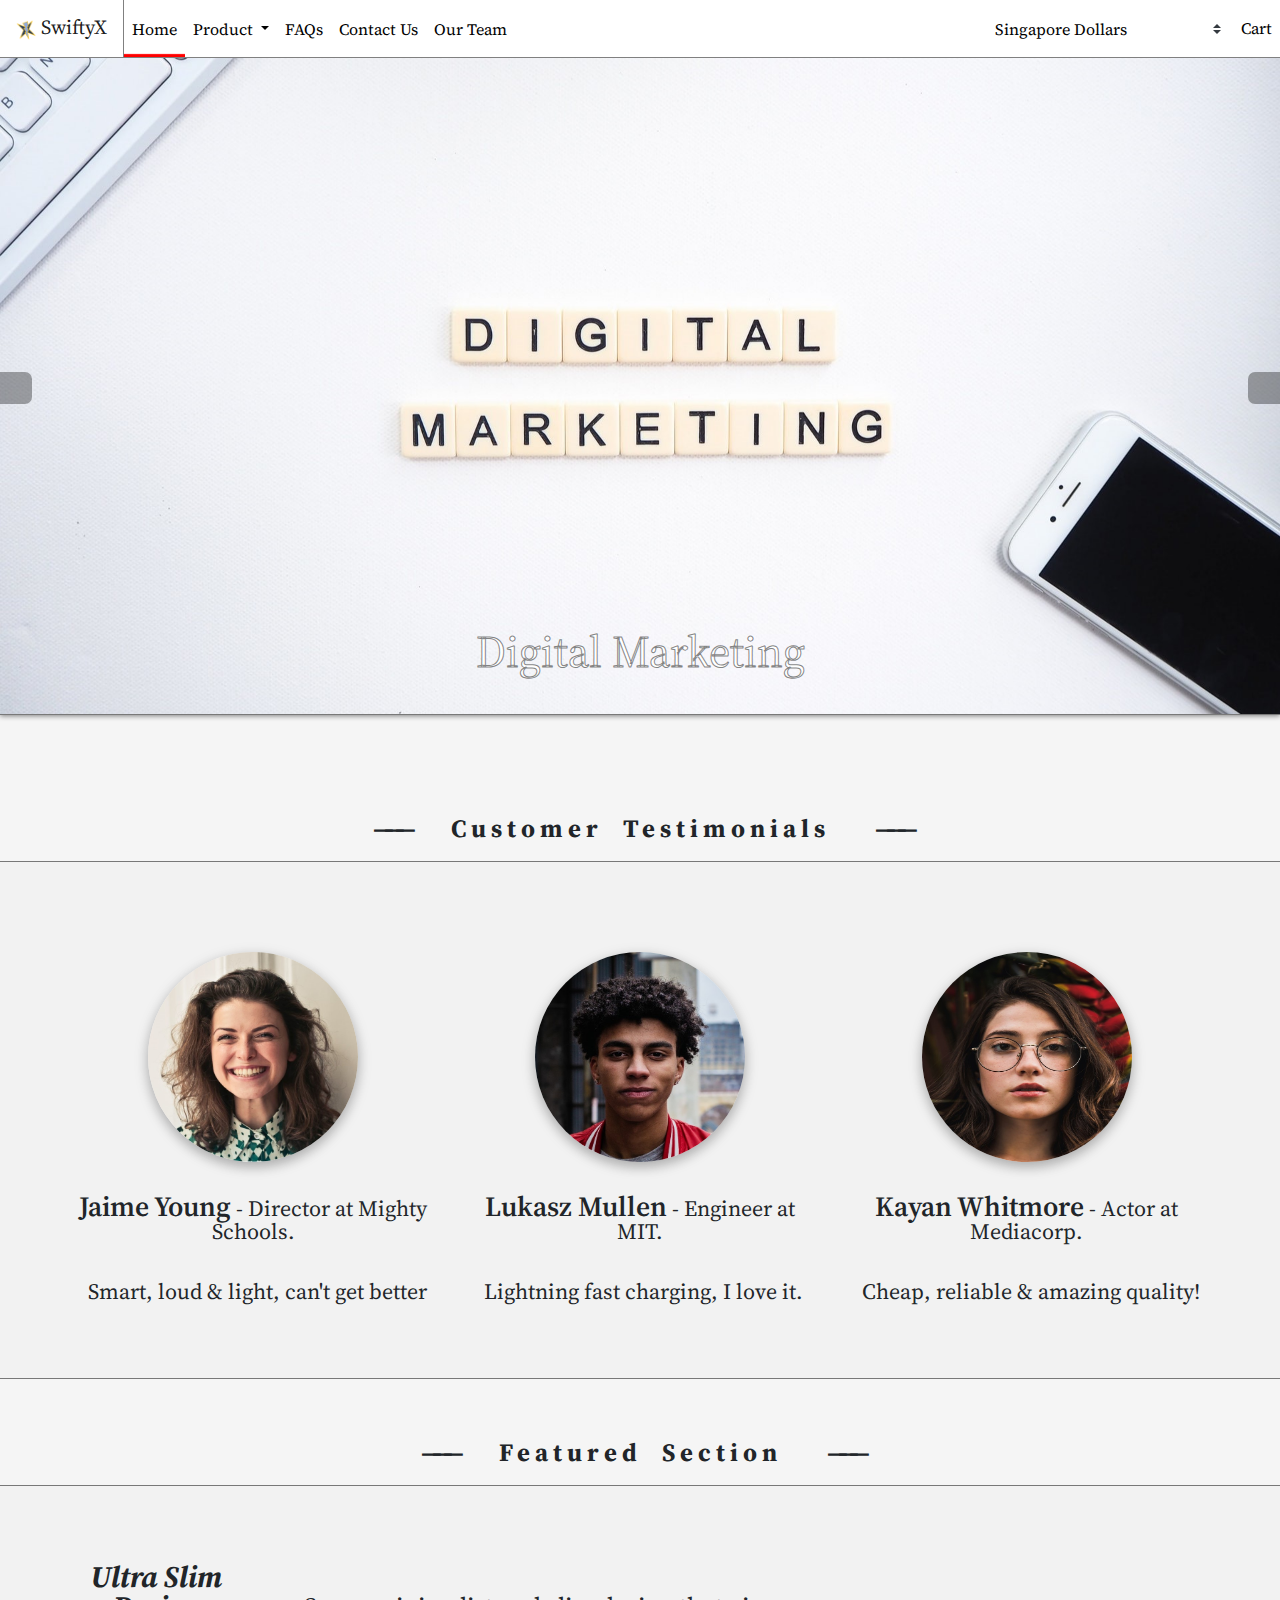
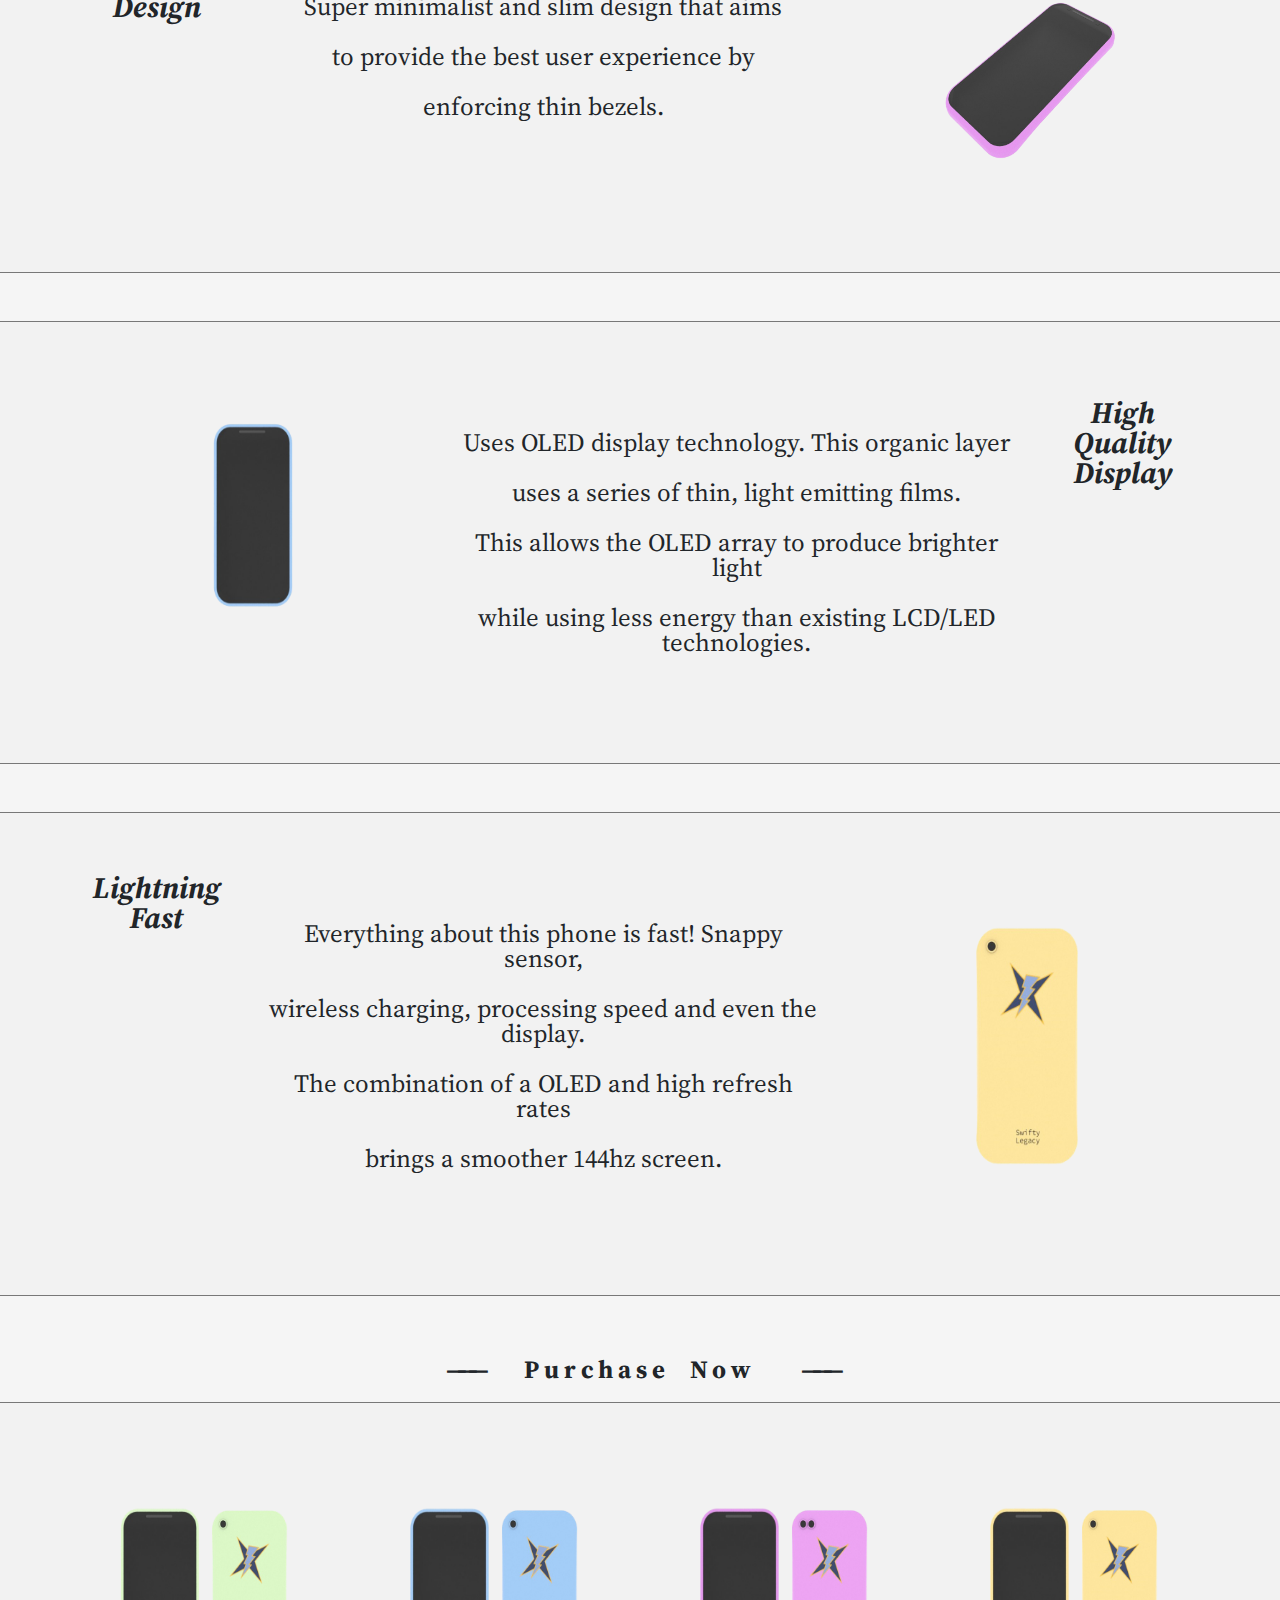
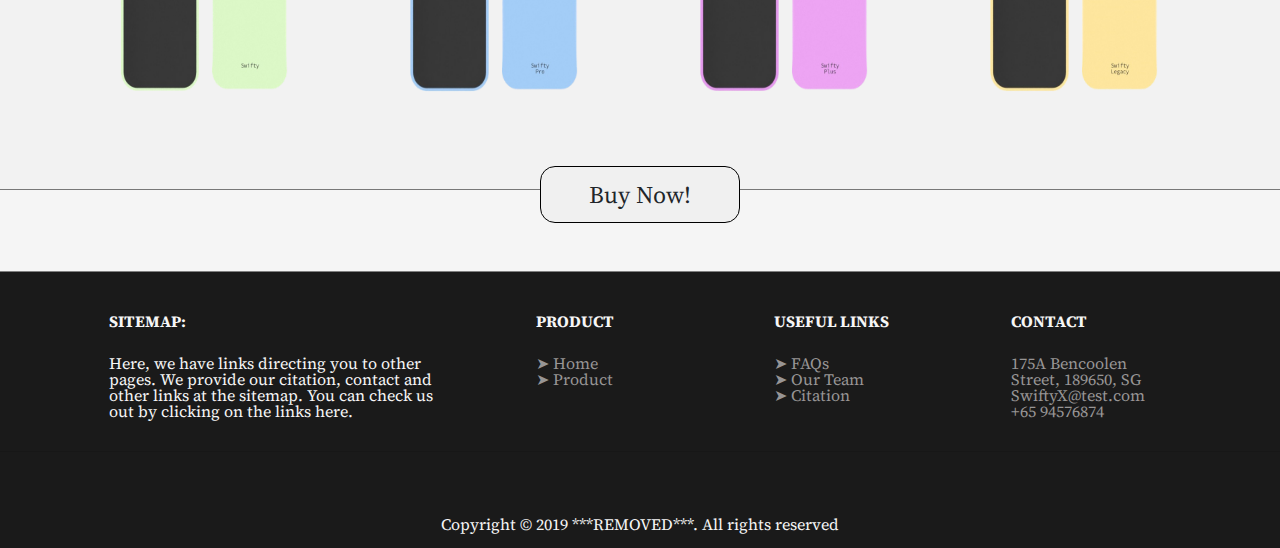
==== html/index.html @ 734542c8 "Uploaded Files" ====
<!doctype html>
<html lang="en">
  <head>
    <!--
      CA2 Project. Home page of my start
      -up business site.

      Author: ***REMOVED***
      Date: 3 May 2019

      Filename: index.html

      Citation is found at the sitemap (footer) @ citation.html
      -->
    <!-- Required meta tags -->
    <meta charset="utf-8">
    <meta name="viewport" content="width=device-width, initial-scale=1, shrink-to-fit=no">
    <meta name="keywords" content="swiftyX, phone, fast, singapore" />

    <!-- Bootstrap CSS -->
    <link rel="stylesheet" href="https://stackpath.bootstrapcdn.com/bootstrap/4.3.1/css/bootstrap.min.css" integrity="sha384-ggOyR0iXCbMQv3Xipma34MD+dH/1fQ784/j6cY/iJTQUOhcWr7x9JvoRxT2MZw1T" crossorigin="anonymous">
    
    <title> SwiftyX - Home</title>
    <link rel='icon' href='../images/favicon.ico' type='image/x-icon' />
    <!-- My CSS-->
    <link href="../css/swifty_reset.css" rel="stylesheet" />
    <link href="../css/swifty_layout.css" rel="stylesheet" />
    <link href="../css/index.css" rel="stylesheet" />
    <link href="../css/swifty_style.css" rel="stylesheet" />
    <link href="https://fonts.googleapis.com/css?family=Source+Serif+Pro" rel="stylesheet">
    <link rel="stylesheet" href="https://use.fontawesome.com/releases/v5.8.2/css/all.css" integrity="sha384-oS3vJWv+0UjzBfQzYUhtDYW+Pj2yciDJxpsK1OYPAYjqT085Qq/1cq5FLXAZQ7Ay" crossorigin="anonymous">
  </head>
  <body>
    <header>
    <!-- Open Navbar -->
    <nav class="navbar navbar-expand-lg navbar-light">
        <a class="navbar-brand" href="index.html"> 
            <img src="../images/swiftyxlogosmall.png" alt="" >
        SwiftyX</a>
        <button class="navbar-toggler" type="button" data-toggle="collapse" data-target="#navbarNavDropdown" aria-controls="navbarNavDropdown" aria-expanded="false" aria-label="Toggle navigation">
            <span class="navbar-toggler-icon"></span>
        </button>
        <div class="collapse navbar-collapse" id="navbarNavDropdown">
            <ul class="navbar-nav">
              <li class="nav-item active">
                <a class="nav-link" href="index.html"> <i class="fas fa-home"></i> Home <span class="sr-only">(current)</span></a>
              </li>
              <li class="nav-item dropdown">
                <a class="nav-link dropdown-toggle" href="product.html" id="navbarDropdownMenuLink" role="tab" data-toggle="dropdown" aria-haspopup="true" aria-expanded="false">
                  Product
                </a>
                <div class="dropdown-menu" aria-labelledby="navbarDropdownMenuLink">
                  <a class="dropdown-item" href="product_swifty.html">Swifty</a>
                  <a class="dropdown-item" href="product_swiftypro.html">Swifty Pro</a>
                  <a class="dropdown-item" href="product_swiftyplus.html">Swfity Plus</a>
                  <a class="dropdown-item" href="product_swiftylegacy.html">Swifty Legacy</a>
                </div>
              </li>
              <li class="nav-item">
                <a class="nav-link" href="faq.html"><i class="fas fa-question-circle"></i> FAQs</a>
              </li>
              <li class="nav-item">
                <a class="nav-link" href="contact.html"><i class="fas fa-envelope"></i> Contact Us</a>
              </li>
              <li class="nav-item">
                    <a class="nav-link" href="ourteam.html"><i class="fas fa-user-friends"></i> Our Team</a>
                  </li>
            </ul>
            <ul class="navbar-nav ml-auto">
              <span class="d-none d-lg-block">
                  <li class="nav-item"> 
                      <select name="Singapore Dollars" class="custom-select">
                      <option value="SGD" selected="selected">Singapore Dollars</option>
                      <option value="EUR">Euro</option>
                      <option value="GBP">United Kingdom Pounds</option>
                      <option value="DZD">Algeria Dinars</option>
                      <option value="ARP">Argentina Pesos</option>
                      <option value="AUD">Australia Dollars</option>
                      <option value="ATS">Austria Schillings</option>
                      <option value="BSD">Bahamas Dollars</option>
                      <option value="BBD">Barbados Dollars</option>
                      <option value="BEF">Belgium Francs</option>
                      <option value="BMD">Bermuda Dollars</option>
                      <option value="BRR">Brazil Real</option>
                      <option value="BGL">Bulgaria Lev</option>
                      <option value="CAD">Canada Dollars</option>
                      <option value="CLP">Chile Pesos</option>
                      <option value="CNY">China Yuan Renmimbi</option>
                      <option value="CYP">Cyprus Pounds</option>
                      <option value="CSK">Czech Republic Koruna</option>
                      <option value="DKK">Denmark Kroner</option>
                      <option value="NLG">Dutch Guilders</option>
                      <option value="XCD">Eastern Caribbean Dollars</option>
                      <option value="EGP">Egypt Pounds</option>
                      <option value="FJD">Fiji Dollars</option>
                      <option value="FIM">Finland Markka</option>
                      <option value="FRF">France Francs</option>
                      <option value="DEM">Germany Deutsche Marks</option>
                      <option value="XAU">Gold Ounces</option>
                      <option value="GRD">Greece Drachmas</option>
                      <option value="HKD">Hong Kong Dollars</option>
                      <option value="HUF">Hungary Forint</option>
                      <option value="ISK">Iceland Krona</option>
                      <option value="INR">India Rupees</option>
                      <option value="IDR">Indonesia Rupiah</option>
                      <option value="IEP">Ireland Punt</option>
                      <option value="ILS">Israel New Shekels</option>
                      <option value="ITL">Italy Lira</option>
                      <option value="JMD">Jamaica Dollars</option>
                      <option value="JPY">Japan Yen</option>
                      <option value="JOD">Jordan Dinar</option>
                      <option value="KRW">Korea (South) Won</option>
                      <option value="LBP">Lebanon Pounds</option>
                      <option value="LUF">Luxembourg Francs</option>
                      <option value="MYR">Malaysia Ringgit</option>
                      <option value="MXP">Mexico Pesos</option>
                      <option value="NLG">Netherlands Guilders</option>
                      <option value="NZD">New Zealand Dollars</option>
                      <option value="NOK">Norway Kroner</option>
                      <option value="PKR">Pakistan Rupees</option>
                      <option value="XPD">Palladium Ounces</option>
                      <option value="PHP">Philippines Pesos</option>
                      <option value="XPT">Platinum Ounces</option>
                      <option value="PLZ">Poland Zloty</option>
                      <option value="PTE">Portugal Escudo</option>
                      <option value="ROL">Romania Leu</option>
                      <option value="RUR">Russia Rubles</option>
                      <option value="SAR">Saudi Arabia Riyal</option>
                      <option value="XAG">Silver Ounces</option>
                      <option value="USD">United States Dollars</option>
                      <option value="SKK">Slovakia Koruna</option>
                      <option value="ZAR">South Africa Rand</option>
                      <option value="KRW">South Korea Won</option>
                      <option value="ESP">Spain Pesetas</option>
                      <option value="XDR">Special Drawing Right (IMF)</option>
                      <option value="SDD">Sudan Dinar</option>
                      <option value="SEK">Sweden Krona</option>
                      <option value="CHF">Switzerland Francs</option>
                      <option value="TWD">Taiwan Dollars</option>
                      <option value="THB">Thailand Baht</option>
                      <option value="TTD">Trinidad and Tobago Dollars</option>
                      <option value="TRL">Turkey Lira</option>
                      <option value="VEB">Venezuela Bolivar</option>
                      <option value="ZMK">Zambia Kwacha</option>
                      <option value="EUR">Euro</option>
                      <option value="XCD">Eastern Caribbean Dollars</option>
                      <option value="XDR">Special Drawing Right (IMF)</option>
                      <option value="XAG">Silver Ounces</option>
                      <option value="XAU">Gold Ounces</option>
                      <option value="XPD">Palladium Ounces</option>
                      <option value="XPT">Platinum Ounces</option>
                      </select>
                   </li>
              </span>
                  <li>
                    <a class="nav-link" href="cart.html" id="cart"><i class="fas fa-shopping-cart"></i> Cart</a>
                  </li>
            </ul>
        </div>

    </nav>
    <!-- Close Navbar -->
    </header>

    <!-- Open Carousel Slideshow -->
    <div id="myCarousel" class="slideshow">
        <figure class="figure slideshowFigure">
          <!-- Slide #1 -->
          <div class="slides">
            <img src="../images/cellphone-cellular-telephone-close-up-2556700.jpg" class="img-fluid" alt="#">
            <div class="text text-center">Digital Marketing</div>
          </div>
          <!-- Slide #2 -->
          <div class="slides">
            <img src="../images/mainpageimg.jpg" class="img-fluid" alt="Front Page Image">
            <div class="text text-center">SwiftyX Front Image</div>
          </div>
          <!-- Slide #3 -->
          <div class="slides">
              <img src="../images/gadgets-iphone-laptop-163143.jpg" class="img-fluid" alt="#">
              <div class="text text-center">Green Swifty Phone</div>
          </div>
          <!-- Slide #4 -->
          <div class="slides">
            <img src="../images/blur-cellphone-charging-1202575.jpg" class="img-fluid" alt="#">
            <div class="text text-center">Black Phone charging</div>
          </div>
          <!-- Slide #5 -->
          <div class="slides">
            <img src="../images/art-blur-cell-phone-347696.jpg" class="img-fluid" alt="#">
            <div class="text text-center">Bokeh Shot of Swifty</div>
          </div>
        </figure>

        <!-- Next & Previous Buttons -->
      <div class="buttons">
        <a class="slideshowPrev p-3" onclick="plusSlides(-1)"><i class="fas fa-caret-left"></i></a>
        <a class="slideshowNext p-3" onclick="plusSlides(1)"><i class="fas fa-caret-right"></i></a>
      </div>

      <!-- Clickable circle for each slide -->
      <div class="text-center mt-2">
        <span class="circle" onclick="currentSlide(1)"><i class="fas fa-circle"></i></span>
        <span class="circle" onclick="currentSlide(2)"><i class="fas fa-circle"></i></span>
        <span class="circle" onclick="currentSlide(3)"><i class="fas fa-circle"></i></span>
        <span class="circle" onclick="currentSlide(4)"><i class="fas fa-circle"></i></span>
        <span class="circle" onclick="currentSlide(5)"><i class="fas fa-circle"></i></span>
      </div>
    </div>
    <!-- Close Carousel Slideshow -->

    <!-- Open Content Container -->
    <div class="container-fluid">
      <!-- Open Customer Quote Section -->
      <section class="customerQuote text-center my-5">

        <!-- Section heading-->
        <h3 class="font-weight-bold"> &#x2015;&#x2015;&#x2015; <span>Customer Testimonials</span> &#x2015;&#x2015;&#x2015;</h3>

        <!-- Open Customer Testimonial -->
        <div class="row">
          
          <div class="col-12 col-sm-6 col-md-4">
            <img src="../images/beautiful-brunette-cute-774909.jpg" class="avatar rounded-circle img-fluid" alt="Avatar">
              <p><span>Jaime Young</span> - Director at Mighty Schools.</p>
              <p><br><i class="fas fa-quote-left pr-2"></i>Smart, loud & light, can't get better</p>
              <i class="fas fa-star"> </i>
                <i class="fas fa-star"> </i>
                <i class="fas fa-star"> </i>
                <i class="fas fa-star"> </i>
                <i class="fas fa-star"> </i>
          </div>
          <div class="col-12 col-sm-6 col-md-4">
            <img src="../images/casual-fashion-fine-looking-1681010.jpg" class="avatar rounded-circle img-fluid" alt="Avatar">
              <p><span >Lukasz Mullen</span> - Engineer at MIT.</p>
              <p><br><i class="fas fa-quote-left pr-2"></i>Lightning fast charging, I love it.</p>
              <i class="fas fa-star"> </i>
                <i class="fas fa-star"> </i>
                <i class="fas fa-star"> </i>
                <i class="fas fa-star"> </i>
                <i class="fas fa-star"> </i>
          </div>
          <div class="col-12 col-sm-12 col-md-4">
            <img src="../images/attractive-beautiful-beauty-1845534.jpg" class="avatar rounded-circle img-fluid" alt="Avatar">
              <p><span >Kayan Whitmore</span> - Actor at Mediacorp.</p>
              <p><br><i class="fas fa-quote-left pr-2"></i>Cheap, reliable & amazing quality!</p>
              <i class="fas fa-star"> </i>
                <i class="fas fa-star"> </i>
                <i class="fas fa-star"> </i>
                <i class="fas fa-star"> </i>
                <i class="fas fa-star-half-alt"> </i>
          </div>
        </div>
        <!-- Close Customer Testimonial -->
      </section>
      <!-- Close Customer Quote Section -->

      <!-- Open Featured Section -->
      <section class="featuredSection my-5">
        <!-- Section heading-->
        <h3 class="font-weight-bold"> &#x2015;&#x2015;&#x2015; <span>Featured Section</span> &#x2015;&#x2015;&#x2015;</h3>
        <!-- Open Feature Section #1 -->
        <div class="row">
          <div class="col-12 col-sm-12 col-md-2">
              <p class="featuredTitle my-3">
               Ultra Slim Design</p> 
          </div>
          <div class="col-12 col-sm-6 col-md-6">
              <p class="featuredDescription my-5">Super minimalist and slim design that aims<br><br>
                to provide the best user experience by<br><br>
                enforcing thin bezels.</p>
          </div>
          <div class="col-12 col-sm-6 col-md-4">
            <figure class="figure featuredSectionImage">
              <img  src="../images/phonePinkSide.png" alt="Unique Polygonal Design" id="featured3DPhone" />
            </figure>
          </div>
        </div>
        <!-- Close Feature Section #1 -->

        <!-- Open Feature Section #2 -->
        <div class="row my-5">
          <div class="col-12 col-sm-6 col-md-4 order-3 order-sm-2 order-md-1 mt-2">
            <figure class="figure featuredSectionImage">
                <img src="../images/phoneBlueFront.png" alt="High Quality Display" id="featuredSwiftyPro" />
             </figure>
            </div>
            <div class="col-12 col-sm-6 col-md-6 order-2 order-sm-3 order-md-2">
                <p class="featuredDescription my-5"> Uses OLED display technology. This organic layer<br><br>
                  uses a series of thin, light emitting films.<br><br>
                  This allows the OLED array to produce brighter light<br><br>
                  while using less energy than existing LCD/LED technologies.</p>
            </div>
            <div class="col-12 col-sm-12 col-md-2 order-1 order-sm-1 order-md-3">
                <p class="featuredTitle my-3">
                    High Quality Display</p> 
            </div>
        </div>
        <!-- Close Feature Section #2 -->

        <!-- Open Feature Section #3 -->
        <div class="row my-5">
            <div class="col-12 col-sm-12 col-md-2">
                <p class="featuredTitle">
                    Lightning Fast</p> 
            </div>
            <div class="col-12 col-sm-6 col-md-6 my-5">
                  <p class="featuredDescription">Everything about this phone is fast! Snappy sensor,<br><br>
                  wireless charging, processing speed and even the display.<br><br>
                  The combination of a OLED and high refresh rates <br><br>
                  brings a smoother 144hz screen. </p>
            </div>
            <div class="col-12 col-sm-6 col-md-4 mt-5">
              <figure class="figure featuredSectionImage">
                   <img  src="../images/swiftyLegacyYellow.png" alt="Lightning Fast" id="featuredLightningFast" />
              </figure>
            </div>
        </div>
        <!-- Close Feature Section #3 -->
      </section>
      <!-- Close Featured Section -->

      <!-- Open PurchaseNow Section -->
      <section class="purchaseNow">
        <!-- Section heading-->
          <h3 class="font-weight-bold"> &#x2015;&#x2015;&#x2015; <span>Purchase Now</span> &#x2015;&#x2015;&#x2015;</h3>
          <div class="row">
            <!-- Image #1 -->
            <div class="col col-sm-6 col-md my-2">
                <img src="../images/phoneGreenFrontBack.png" alt="">
            </div>
            <!-- Image #2 -->
            <div class="col col-sm-6 col-md my-2">
                <img src="../images/phoneBlueFrontBack.png" alt="">
             </div>
             <!-- Image #3 -->
             <div class="col col-sm-6 col-md my-2">
                <img src="../images/phonePinkFrontBack.png" alt="">
              </div>
              <!-- Image #4 -->
              <div class="col col-sm-6 col-md my-2">
              <img src="../images/phoneYellowFrontBack.png" alt="">
              </div>
          </div>
          <div class="col text-center">
            <!-- Buy Now Btn -->
              <a href="product.html" id="buyNow" class="btn">Buy Now!</a>
          </div>
      </section>
      <!-- Close PurchaseNow Section -->
    </div>
    <!-- Close Content Container -->

    <!-- Scroll to top button -->
    <button class="btn-dark rounded-circle back-to-top"><i class="fas fa-chevron-up"></i></button>
    
    <!-- Footer -->
  <footer class="page-footer font-small pt-4 mt-5">

  <!-- Footer Links -->
  <div class="container text-center text-md-left">

    <!-- Grid row -->
    <div class="row">

      <!-- Grid column -->
      <div class="col-md-4 mx-auto">

        <!-- Content -->
        <h5 class="font-weight-bold text-uppercase mt-3 mb-4">Sitemap:</h5>
        <p>Here, we have links directing you to other pages. We provide our citation, contact and other links at the sitemap. You can check us out by clicking on the links here. </p>

      </div>
      <!-- Grid column -->

      <hr class="clearfix w-100 d-md-none">

      <!-- Grid column -->
      <div class="col-md-2 mx-auto">

        <!-- Links -->
        <h5 class="font-weight-bold text-uppercase mt-3 mb-4">Product</h5>

        <ul class="list-unstyled">
          <li>
            <a href="index.html">&#10148; Home</a>
          </li>
          <li>
            <a href="product.html">&#10148; Product</a>
          </li>
        </ul>
      </div>
      <!-- Grid column -->

      <hr class="clearfix w-100 d-md-none">

      <!-- Grid column -->
      <div class="col-md-2 mx-auto">

        <!-- Links -->
        <h5 class="font-weight-bold text-uppercase mt-3 mb-4">Useful Links</h5>

        <ul class="list-unstyled">
          <li>
            <a href="faq.html">&#10148; FAQs</a>
          </li>
          <li>
            <a href="ourteam.html">&#10148; Our Team</a>
          </li>
          <li>
            <a href="citation.html">&#10148; Citation</a>
          </li>
        </ul>

      </div>
      <!-- Grid column -->

      <hr class="clearfix w-100 d-md-none">

      <!-- Grid column -->
      <div class="col-md-2 mx-auto">

        <!-- Links -->
        <h5 class="font-weight-bold text-uppercase mt-3 mb-4">Contact</h5>

        <ul class="list-unstyled">
          <li>
            <a href="https://goo.gl/maps/36vxF13FhZstPiwQ9"><i class="far fa-address-book"></i> 175A Bencoolen Street, 189650, SG</a>
          </li>
          <li>
            <a href="mailto:swiftx@test.com"><i class="far fa-envelope"></i> SwiftyX@test.com</a>
          </li>
          <li>
            <a href="tel:12345678"><i class="fas fa-mobile-alt"></i> +65 94576874</a>
          </li>
        </ul>

      </div>
      <!-- Grid column -->

    </div>
    <!-- Grid row -->

  </div>
  <!-- Footer Links -->

  <hr>

  <!-- Social buttons -->
  <ul class="list-unstyled list-inline text-center">
    <li class="list-inline-item">
      <a class="btn-floating btn-fb mx-1" href="https://www.facebook.com/">
        <i class="fab fa-facebook-f"> </i>
      </a>
    </li>
    <li class="list-inline-item">
      <a class="btn-floating btn-tw mx-1" href="https://www.twitter.com/">
        <i class="fab fa-twitter"> </i>
      </a>
    </li>
    <li class="list-inline-item">
      <a class="btn-floating btn-li mx-1" href="https://www.instagram.com/">
          <i class="fab fa-instagram"></i>
      </a>
    </li>
  </ul>
  <!-- Social buttons -->

  <!-- Copyright -->
  <div class="footer-copyright text-center py-3">Copyright &copy; 2019 ***REMOVED***. All rights reserved
  </div>
  <!-- Copyright -->

  </footer>
<!-- Footer -->

    <!-- Optional JavaScript -->
    <script src="../javascript/slideshow.js"></script>
    <script src="../javascript/javascript.js"></script>
    <!-- jQuery first, then Popper.js, then Bootstrap JS -->
    <script src="https://code.jquery.com/jquery-3.3.1.slim.min.js" integrity="sha384-q8i/X+965DzO0rT7abK41JStQIAqVgRVzpbzo5smXKp4YfRvH+8abtTE1Pi6jizo" crossorigin="anonymous"></script>
    <script src="https://cdnjs.cloudflare.com/ajax/libs/popper.js/1.14.7/umd/popper.min.js" integrity="sha384-UO2eT0CpHqdSJQ6hJty5KVphtPhzWj9WO1clHTMGa3JDZwrnQq4sF86dIHNDz0W1" crossorigin="anonymous"></script>
    <script src="https://stackpath.bootstrapcdn.com/bootstrap/4.3.1/js/bootstrap.min.js" integrity="sha384-JjSmVgyd0p3pXB1rRibZUAYoIIy6OrQ6VrjIEaFf/nJGzIxFDsf4x0xIM+B07jRM" crossorigin="anonymous"></script>
    <script>
        jQuery(function($) {
        $('.navbar .dropdown').hover(function() {
        $(this).find('.dropdown-menu').first().stop(true, true).delay(250).slideDown();
        
        }, function() {
        $(this).find('.dropdown-menu').first().stop(true, true).delay(100).slideUp();
        
        });
        
        $('.navbar .dropdown > a').click(function(){
        location.href = this.href;
        });
        
        });
    </script>
  </body>
</html>
---- css/swifty_layout.css ----
/*

   Layout for the all html file
   Author: ***REMOVED***
   Date:   3 May 2019
   Upadted: 14 July 2019
   
   Filename: swifty_layout.css

*/
* {
  -webkit-box-sizing: border-box; /* For legacy WebKit based browsers */
  -moz-box-sizing: border-box; /* For legacy (Firefox <29) Gecko based browsers */
  box-sizing: border-box;
}

/* Navbar brand logo */
.navbar-brand {
   border-right: 1px solid rgb(128, 128, 128);
   padding: 17px 16px;
   margin-right: -0.5px;
}

/* Navbar brand logo image */
.navbar-brand > img {
   width: 1em;
   height: 1em;
}


/* Top Navigation Bar reset*/
.navbar {
   list-style-type: none;
   margin: 0;
   padding: 0;
   background-color: rgb(255, 255, 255);
   border-bottom: 1px solid rgb(128, 128, 128);
   box-shadow: 0 1px 5px rgb(128, 128, 128);
}

.nav-link {
   padding: 20px 16px;
   text-decoration: none;
   cursor: pointer;
   color: black !important;
}

.custom-select {
   color: rgb(0, 0, 0);
   background-color: rgb(255, 255, 255);
   border: none;
   font-size: 16px;
   width: 250px;
   height: 57px;
   text-decoration: none;
   cursor: pointer;
}

/* Show the dropdown menu on hover */
.dropdown:hover > .dropdown-menu {
   display: block;
   font-size: 16px;
   margin-top: -2px;
}

/* Links inside the dropdown */
.dropdown-menu > a {
  color: rgb(0, 0, 0);
  padding: 14px 16px;
  text-decoration: none;
}

/* Hover style Section */

a.nav-link:hover, .dropdown:hover {
   color: rgb(102, 184, 255);
   box-shadow: 0px 5px 5px 0px rgba(0,0,0,0.2);
}

/* Footer Section */
footer a:hover {
   color: rgb(255, 102, 102);
   text-decoration: none;
}
footer li a:active {
   color: rgb(165, 42, 42);
}

/* Make SwiftyXLogo no hover effect */
.navbar li a#SwiftyXLogo:hover {
   color: rgb(0, 0, 0);
   box-shadow: none;
} 

@media screen and (max-width: 991px) {
   .navbar .navbar-collapse {
      text-align: center;
   }
   .navbar {
      padding: 6px 0;
   }
   .navbar-brand {
      position: absolute;
      top: 0%;
      left: 50%;
      transform: translateX(-50%);
      border: none;
   }
   .dropdown:hover > .dropdown-menu {
      display: none;
   }
}

/* Back to top button */
.back-to-top {
  width: 55px;
  height: 55px;
  position: fixed;
  bottom: 25px;
  right: 20px;
  border: none;
  box-shadow: 0 0 10px rgba(0,0,0,0.25);
  outline: none;
  opacity: 0;
  transition: 0.5s;
  z-index: 5;
}

.back-to-top i {
   font-size: 1.5rem;
   color: rgba(255, 94, 94, 0.781);
}

.show {
   opacity: 1;
   transition: 0.5s;
}
---- css/index.css ----
/*

   Index Layout for the all html file
   Author: ***REMOVED***
   Date:   27 July 2019
   
   Filename: index.css

*/

html {
  overflow-x: hidden;
}

.slideshowFigure {
  border-bottom: 0.5px solid rgba(0, 0, 0, 0.507);
  box-shadow: 0 1px 5px rgb(128, 128, 128);
}

/* Slideshow Css */
/* Position the image container */
.slideshow {
  position: relative;
  overflow: hidden;

}

.slides img {
  width: 100%;
  animation: fadeIn ease 1.25s;
  -webkit-animation: fadeIn ease 1.25s;
  -moz-animation: fadeIn ease 1.25s;
  -o-animation: fadeIn ease 1.25s;
  -ms-animation: fadeIn ease 1.25s;
}

/* Animation for slideshow */
@keyframes fadeIn{
 0% {
   opacity:0;
 }
 100% {
   opacity:1;
 }
}

@-moz-keyframes fadeIn {
 0% {
   opacity:0;
 }
 100% {
   opacity:1;
 }
}

@-webkit-keyframes fadeIn {
 0% {
   opacity:0;
 }
 100% {
   opacity:1;
 }
}

@-o-keyframes fadeIn {
 0% {
   opacity:0;
 }
 100% {
   opacity:1;
 }
}

@-ms-keyframes fadeIn {
 0% {
   opacity:0;
 }
 100% {
   opacity:1;
 }
}

/* Next & previous buttons */
.slideshowPrev, .slideshowNext {
  cursor: pointer;
  position: absolute;
  top: 45%;
  background-color: rgba(0, 0, 0, 0.336);
  transition: 0.5s;
}

.slideshowPrev > .fa-caret-left, .slideshowNext > .fa-caret-right {
  color: rgb(226, 226, 226);
  font-size: 3rem;
}

.slideshowPrev:hover, .slideshowNext:hover {
  background-color: rgba(0, 0, 0, 0.788);
}

.slideshowPrev {
  left: 0;
  border-radius: 0 7px 7px 0;
}

.slideshowNext {
  right: 0;
  border-radius: 7px 0 0 7px;
}

/* Caption text */
.text {
 color: rgb(255, 255, 255);
 -webkit-text-stroke: 1px rgba(50, 50, 50, 0.60);
 font-size: 2.8rem;
 position: absolute;
 bottom: 4.5rem;
 width: 100%;
 padding: 8px 12px;
}

/* Dots */
.circle {
  cursor: pointer;
  font-size: 1rem;
  margin: 0 2px;
  color: rgb(233, 133, 133);
  display: inline-block;
  transition: color 0.6s ease;
}

.currentSlide, .dot:hover {
  color: rgb(34, 34, 34);
}

/* Text above each sections */
h3 {
  font-size: 25px;
  text-align: center;
  letter-spacing: -10px;
  padding: 10px 0px;
}

h3 span {
  letter-spacing: 5px;
  padding: 0 50px;
  word-spacing: 10px;
}

/* Make text above each sections smaller when width <991px */
@media screen and (max-width: 991px) {
  h3 {
    letter-spacing: -20px;
  }
  
  h3 span {
    letter-spacing: 2px;
    word-spacing: 20px;
  }
}

section .row {
  background-color: #f2f2f2;
  text-align: center;
  border-top: 0.5px solid rgba(0, 0, 0, 0.507);
  border-bottom: 0.5px solid rgba(0, 0, 0, 0.507);
  padding: 60px;
}

/* Customer Quote Section */
.customerQuote > .row > .col-12 img {
  width: 210px;
  height: 210px;
  margin: 30px;
}

.customerQuote > .row > .col-12 > p > span {
  font-weight: 600;
  font-size: 28px;
}

.customerQuote > .row > .col-12 > p {
  font-size: 22px;
}

img.avatar {
  box-shadow: 0 5px 11px 0 rgba(0,0,0,.18), 0 4px 15px 0 rgba(0,0,0,.15);
}

/* Featured Section */
section.featuredSection > .row p.featuredTitle {
  font-size: 30px;
  font-style: italic;
  font-weight: bold;
}

section.featuredSection > .row p.featuredDescription {
  font-size: 25px;
}

.featuredSectionImage img {
  height: 250px;
  width: 215px;
}

.purchaseNow > .row > .col img {
  height: 250px;
  width: 215px;
}

/* BuyNow Btn */
#buyNow {
  margin-top: -1em;
  border: 0.5px solid rgb(0, 0, 0);
  padding: 0.4em 2em;
  background-color: rgb(240, 240, 240);
  font-size: 1.5em;
  border-radius: 15px;
  cursor: pointer;
}

#buyNow a {
  text-decoration: none;
  color: rgb(0, 0, 0);
}
---- css/swifty_style.css ----
@import url('https://fonts.googleapis.com/css?family=Source+Serif+Pro&display=swap');

/*
   Swifty Styling Style Sheet for the SwiftyX Bussiness Website
   Author: ***REMOVED***
   Date:   11 Aug 2019
   
   Filename: swifty_style.css

*/
/* Body Content */
/* Smooth Scroll */
body, html {
  height: 100%;
  scroll-behavior: smooth;
}

/* Font style */
body {
  font-family: 'Source Serif Pro', Verdana, Geneva, Arial, sans-serif; 	
  background-color: #f5f5f5;
}

/* Current Pages style */
.active {
  -moz-box-shadow: inset 0 -4px 1px -1px rgb(255, 0, 0) !important;
  -webkit-box-shadow: inset 0 -4px 1px -1px rgb(255, 0, 0) !important;
  box-shadow: inset 0 -4px 1px -1px rgb(255, 0, 0) !important;
}

/* Change style of current page when width <990px */
@media screen and (max-width: 990px) {
  .active {
    -moz-box-shadow: none !important;
    -webkit-box-shadow: none !important;
    box-shadow: none !important;
  }
  .active a {
    color: rgb(255, 0, 0) !important;
  }
}

/* Header styles */
h1 {
  font-size: 2.5em; 
}

h2 {
  font-size: 30px;
}

h2#gradientSwifty:first-letter {
  font-size: 80px;
  letter-spacing: 5px;
}

h2#gradientSwiftyPro:first-letter {
  font-size: 80px;
  letter-spacing: 5px;
}

h2#gradientSwiftyPlus:first-letter {
  font-size: 80px;
  letter-spacing: 5px;
}

h2#gradientSwiftyLegacy:first-letter {
  font-size: 80px;
  letter-spacing: 5px;
}

h2#gradientSwifty {
  background: linear-gradient(to right, rgb(112, 202, 112) 0%, rgb(79, 201, 79) 9%);
  background-clip: text;
  -webkit-background-clip: text;
  -moz-background-clip: text;
  -webkit-text-fill-color: transparent;
  -webkit-text-stroke: 1.5px rgba(50, 50, 50, 0.60);
  
}

h2#gradientSwiftyPro {
  background: linear-gradient(to right, rgb(173, 216, 230) 0%, rgb(112, 183, 224) 9%);
  background-clip: text;
  -webkit-background-clip: text;
  -moz-background-clip: text;
  -webkit-text-fill-color: transparent;
  -webkit-text-stroke: 1.5px rgba(50, 50, 50, 0.60);
}

h2#gradientSwiftyPlus {
  background: linear-gradient(to right, rgb(221, 160, 221) 0%, rgb(230, 89, 235) 9%);
  background-clip: text;
  -webkit-background-clip: text;
  -moz-background-clip: text;
  -webkit-text-fill-color: transparent;
  -webkit-text-stroke: 1.5px rgba(50, 50, 50, 0.60);
}

h2#gradientSwiftyLegacy {
  background: linear-gradient(to right, rgb(218, 165, 32) 0%, rgb(240, 208, 67) 9%);
  background-clip: text;
  -webkit-background-clip: text;
  -moz-background-clip: text;
  -webkit-text-fill-color: transparent;
  -webkit-text-stroke: 1.5px rgba(50, 50, 50, 0.60);
}



/* Sitemap Style */
footer {
  background-color: #1a1a1a;
  border-top: 1px solid rgb(128, 128, 128);
  clear: both;
}

footer p, footer h5, footer i, .footer-copyright{
  color: #f6f6f6;
}

footer a {
  color: #979595;
}

/* Validation Styling */
.invalidInput {
  border: 0.75px solid hsl(0, 100%, 50%) !important;
}

.validInput {
  border: 0.75px solid hsl(120, 100%, 25%) !important;
}

.invalidIcon {
    margin-top: -1.65rem;
    margin-right: 0.6rem;
    float: right;
}

.invalidText {
    display: block;
    font-style: italic;
    color: rgba(255, 0, 0, 0.76);
    margin-top: 5px;
}
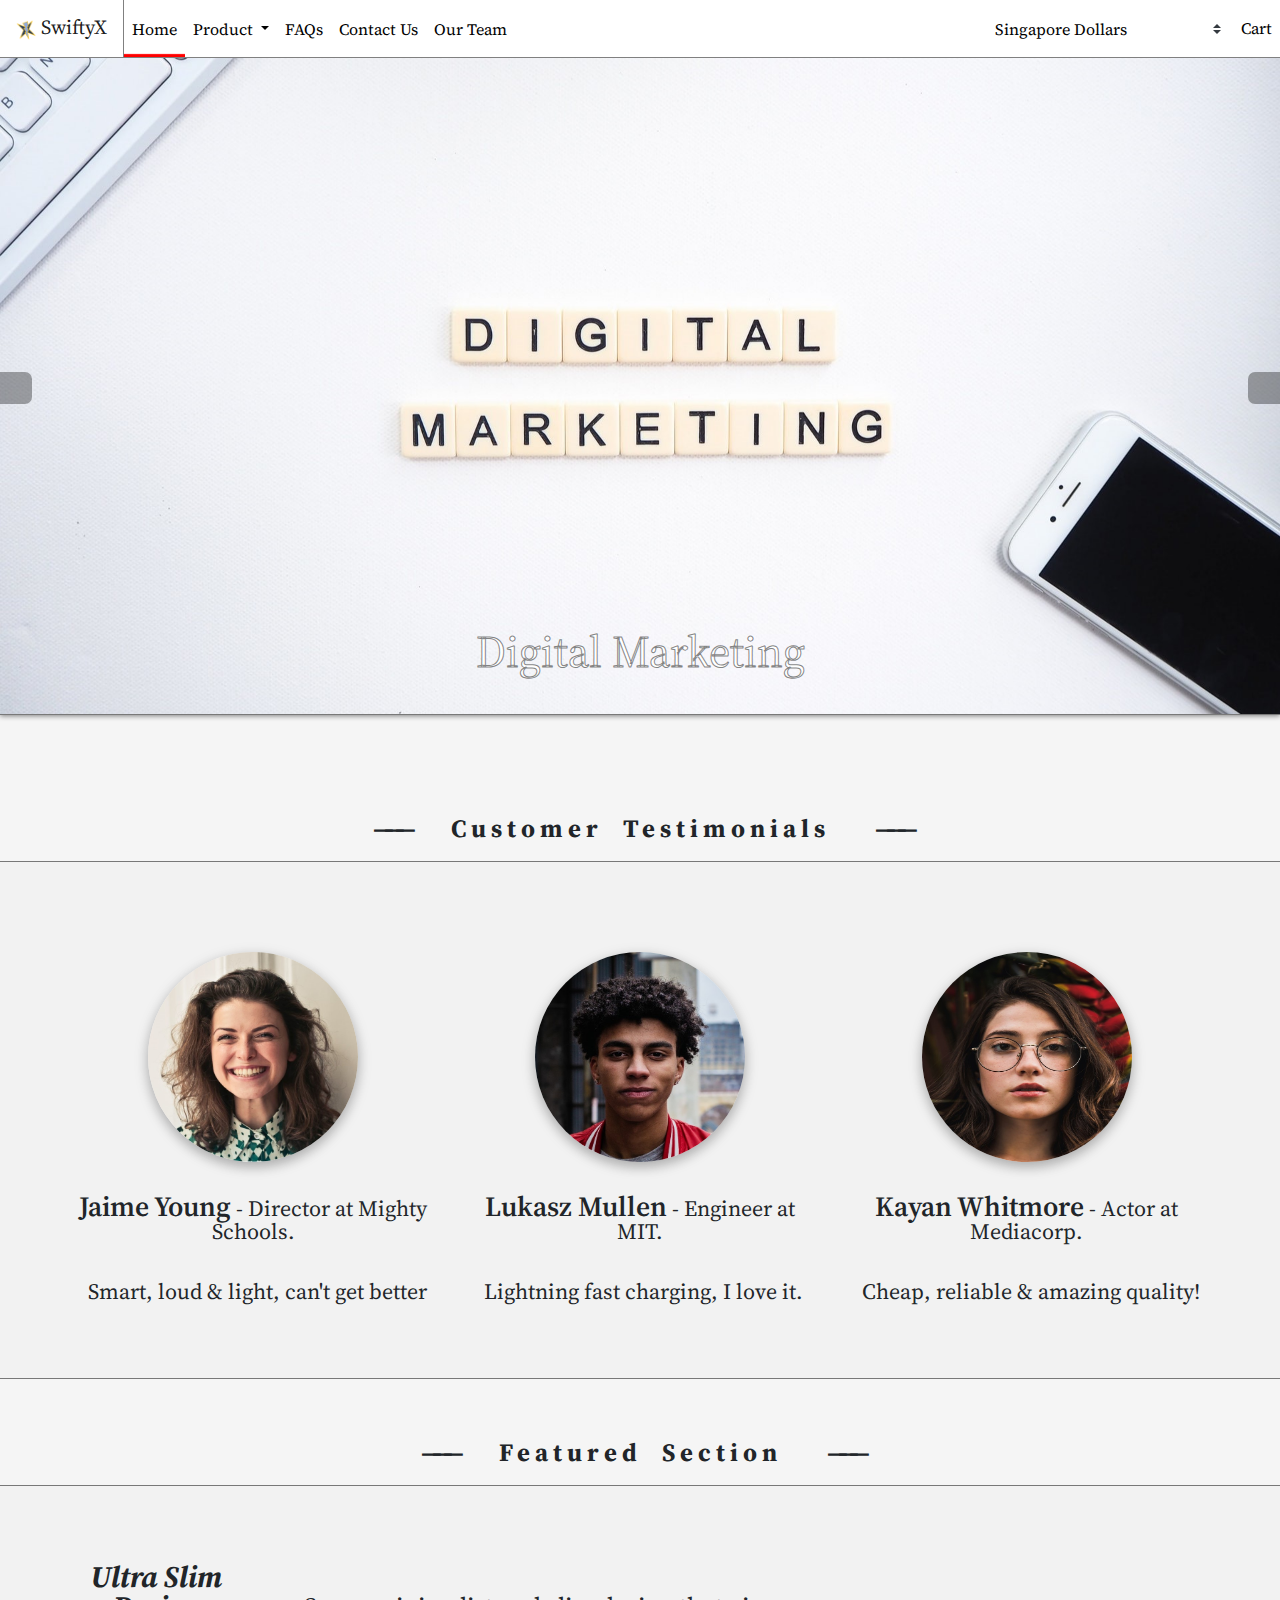
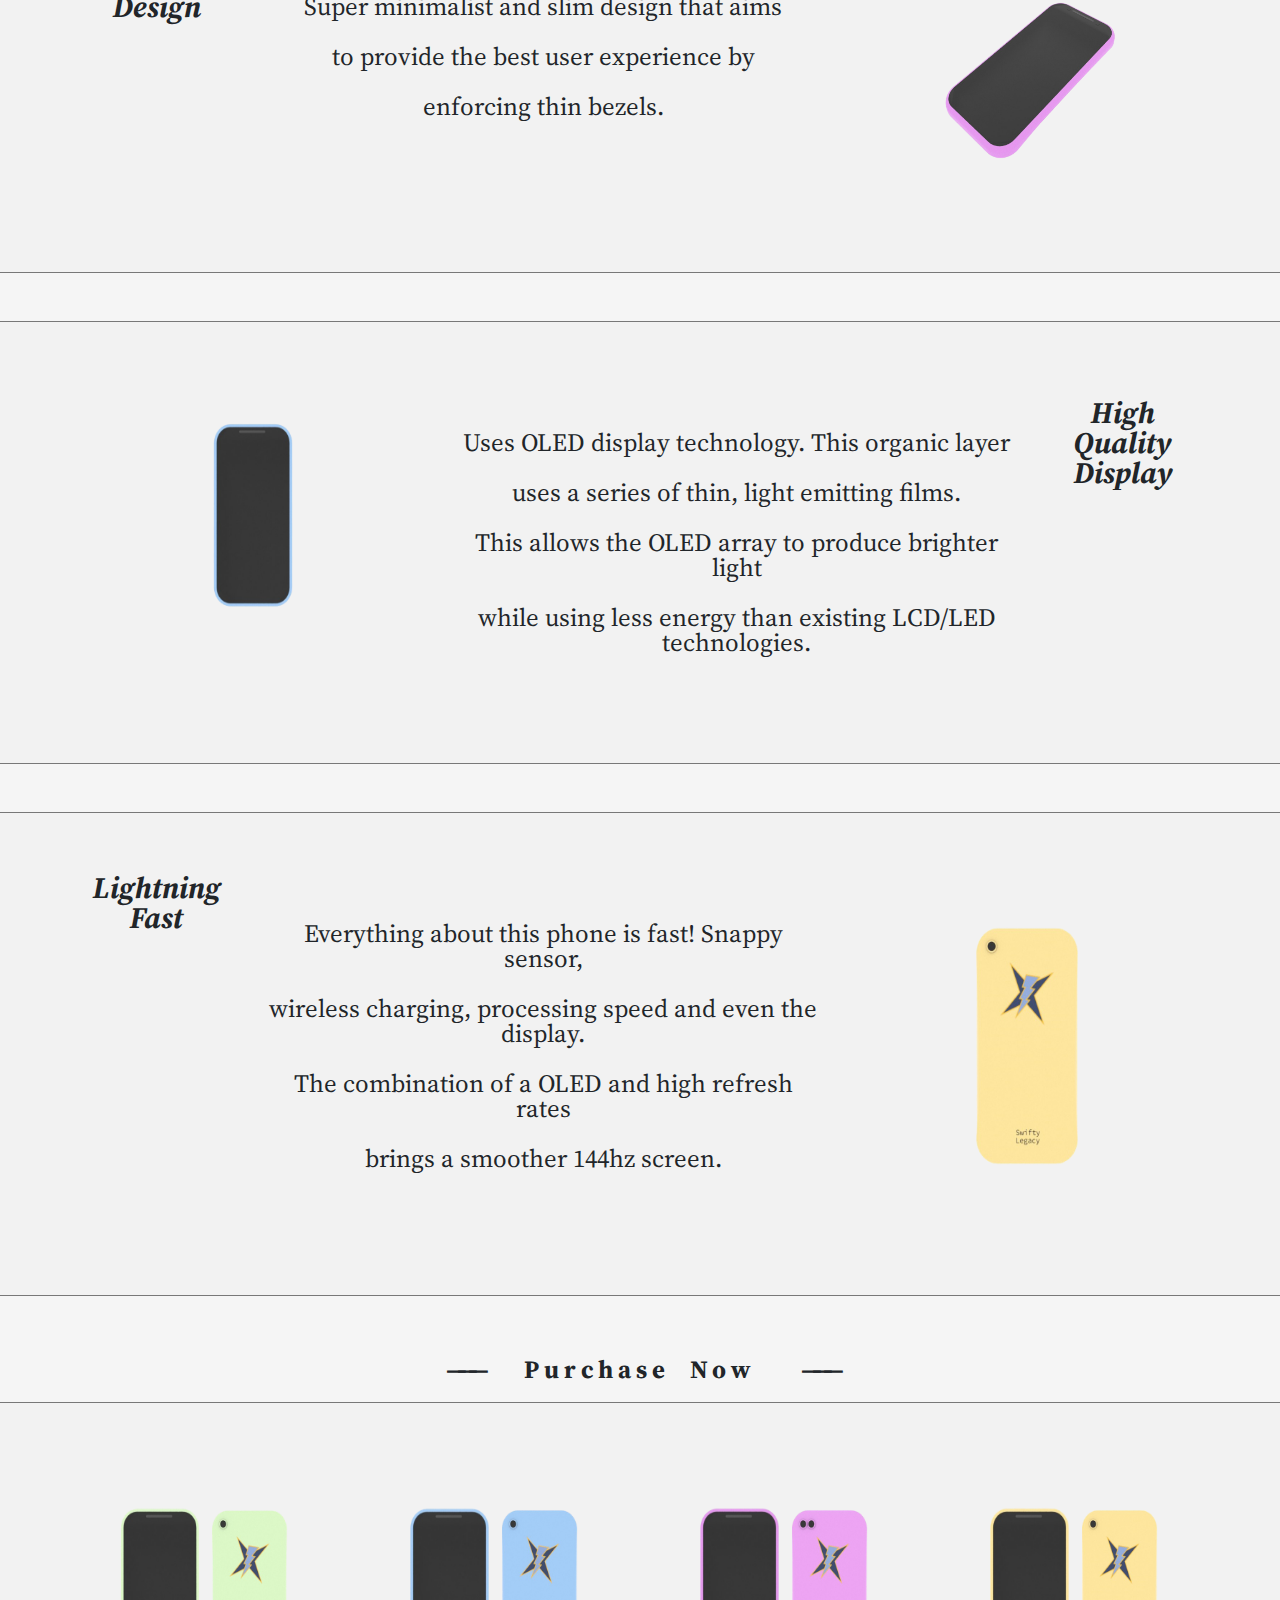
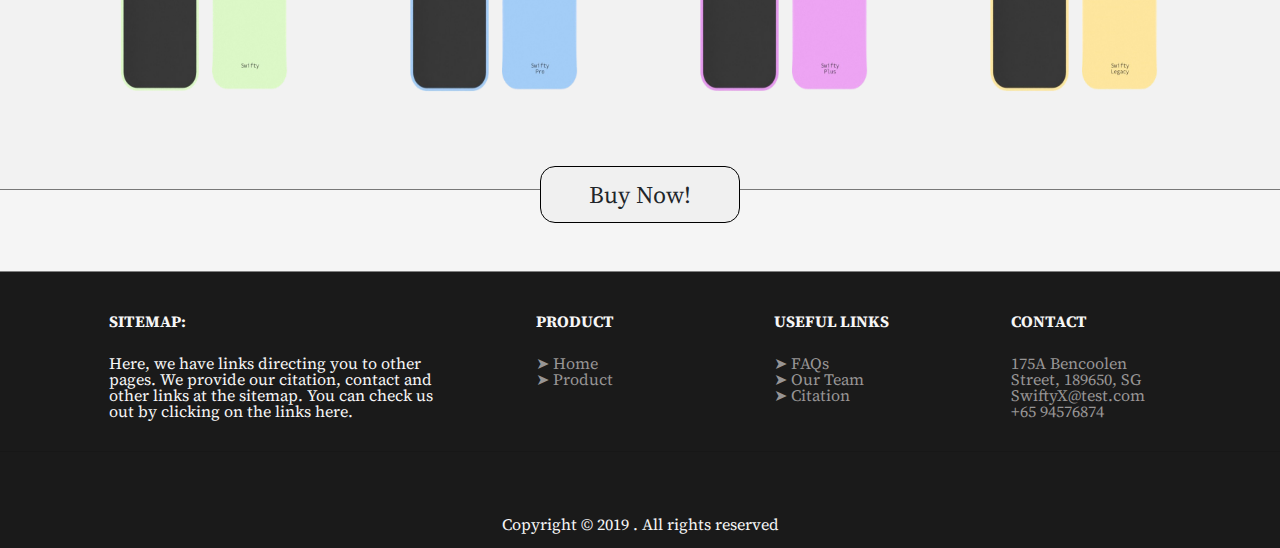
==== commit 9e7864d2: "xxx" ====
--- a/html/index.html
+++ b/html/index.html
@@ -1,11 +1,11 @@
-<!doctype html>
+<!DOCTYPE html>
 <html lang="en">
   <head>
     <!--
       CA2 Project. Home page of my start
       -up business site.
 
-      Author: ***REMOVED***
+      Author: 
       Date: 3 May 2019
 
       Filename: index.html
@@ -13,198 +13,286 @@
       Citation is found at the sitemap (footer) @ citation.html
       -->
     <!-- Required meta tags -->
-    <meta charset="utf-8">
-    <meta name="viewport" content="width=device-width, initial-scale=1, shrink-to-fit=no">
+    <meta charset="utf-8" />
+    <meta
+      name="viewport"
+      content="width=device-width, initial-scale=1, shrink-to-fit=no"
+    />
     <meta name="keywords" content="swiftyX, phone, fast, singapore" />
 
     <!-- Bootstrap CSS -->
-    <link rel="stylesheet" href="https://stackpath.bootstrapcdn.com/bootstrap/4.3.1/css/bootstrap.min.css" integrity="sha384-ggOyR0iXCbMQv3Xipma34MD+dH/1fQ784/j6cY/iJTQUOhcWr7x9JvoRxT2MZw1T" crossorigin="anonymous">
-    
-    <title> SwiftyX - Home</title>
-    <link rel='icon' href='../images/favicon.ico' type='image/x-icon' />
+    <link
+      rel="stylesheet"
+      href="https://stackpath.bootstrapcdn.com/bootstrap/4.3.1/css/bootstrap.min.css"
+      integrity="sha384-ggOyR0iXCbMQv3Xipma34MD+dH/1fQ784/j6cY/iJTQUOhcWr7x9JvoRxT2MZw1T"
+      crossorigin="anonymous"
+    />
+
+    <title>SwiftyX - Home</title>
+    <link rel="icon" href="../images/favicon.ico" type="image/x-icon" />
     <!-- My CSS-->
     <link href="../css/swifty_reset.css" rel="stylesheet" />
     <link href="../css/swifty_layout.css" rel="stylesheet" />
     <link href="../css/index.css" rel="stylesheet" />
     <link href="../css/swifty_style.css" rel="stylesheet" />
-    <link href="https://fonts.googleapis.com/css?family=Source+Serif+Pro" rel="stylesheet">
-    <link rel="stylesheet" href="https://use.fontawesome.com/releases/v5.8.2/css/all.css" integrity="sha384-oS3vJWv+0UjzBfQzYUhtDYW+Pj2yciDJxpsK1OYPAYjqT085Qq/1cq5FLXAZQ7Ay" crossorigin="anonymous">
+    <link
+      href="https://fonts.googleapis.com/css?family=Source+Serif+Pro"
+      rel="stylesheet"
+    />
+    <link
+      rel="stylesheet"
+      href="https://use.fontawesome.com/releases/v5.8.2/css/all.css"
+      integrity="sha384-oS3vJWv+0UjzBfQzYUhtDYW+Pj2yciDJxpsK1OYPAYjqT085Qq/1cq5FLXAZQ7Ay"
+      crossorigin="anonymous"
+    />
   </head>
   <body>
     <header>
-    <!-- Open Navbar -->
-    <nav class="navbar navbar-expand-lg navbar-light">
-        <a class="navbar-brand" href="index.html"> 
-            <img src="../images/swiftyxlogosmall.png" alt="" >
-        SwiftyX</a>
-        <button class="navbar-toggler" type="button" data-toggle="collapse" data-target="#navbarNavDropdown" aria-controls="navbarNavDropdown" aria-expanded="false" aria-label="Toggle navigation">
-            <span class="navbar-toggler-icon"></span>
+      <!-- Open Navbar -->
+      <nav class="navbar navbar-expand-lg navbar-light">
+        <a class="navbar-brand" href="index.html">
+          <img src="../images/swiftyxlogosmall.png" alt="" />
+          SwiftyX</a
+        >
+        <button
+          class="navbar-toggler"
+          type="button"
+          data-toggle="collapse"
+          data-target="#navbarNavDropdown"
+          aria-controls="navbarNavDropdown"
+          aria-expanded="false"
+          aria-label="Toggle navigation"
+        >
+          <span class="navbar-toggler-icon"></span>
         </button>
         <div class="collapse navbar-collapse" id="navbarNavDropdown">
-            <ul class="navbar-nav">
-              <li class="nav-item active">
-                <a class="nav-link" href="index.html"> <i class="fas fa-home"></i> Home <span class="sr-only">(current)</span></a>
-              </li>
-              <li class="nav-item dropdown">
-                <a class="nav-link dropdown-toggle" href="product.html" id="navbarDropdownMenuLink" role="tab" data-toggle="dropdown" aria-haspopup="true" aria-expanded="false">
-                  Product
-                </a>
-                <div class="dropdown-menu" aria-labelledby="navbarDropdownMenuLink">
-                  <a class="dropdown-item" href="product_swifty.html">Swifty</a>
-                  <a class="dropdown-item" href="product_swiftypro.html">Swifty Pro</a>
-                  <a class="dropdown-item" href="product_swiftyplus.html">Swfity Plus</a>
-                  <a class="dropdown-item" href="product_swiftylegacy.html">Swifty Legacy</a>
-                </div>
-              </li>
+          <ul class="navbar-nav">
+            <li class="nav-item active">
+              <a class="nav-link" href="index.html">
+                <i class="fas fa-home"></i> Home
+                <span class="sr-only">(current)</span></a
+              >
+            </li>
+            <li class="nav-item dropdown">
+              <a
+                class="nav-link dropdown-toggle"
+                href="product.html"
+                id="navbarDropdownMenuLink"
+                role="tab"
+                data-toggle="dropdown"
+                aria-haspopup="true"
+                aria-expanded="false"
+              >
+                Product
+              </a>
+              <div
+                class="dropdown-menu"
+                aria-labelledby="navbarDropdownMenuLink"
+              >
+                <a class="dropdown-item" href="product_swifty.html">Swifty</a>
+                <a class="dropdown-item" href="product_swiftypro.html"
+                  >Swifty Pro</a
+                >
+                <a class="dropdown-item" href="product_swiftyplus.html"
+                  >Swfity Plus</a
+                >
+                <a class="dropdown-item" href="product_swiftylegacy.html"
+                  >Swifty Legacy</a
+                >
+              </div>
+            </li>
+            <li class="nav-item">
+              <a class="nav-link" href="faq.html"
+                ><i class="fas fa-question-circle"></i> FAQs</a
+              >
+            </li>
+            <li class="nav-item">
+              <a class="nav-link" href="contact.html"
+                ><i class="fas fa-envelope"></i> Contact Us</a
+              >
+            </li>
+            <li class="nav-item">
+              <a class="nav-link" href="ourteam.html"
+                ><i class="fas fa-user-friends"></i> Our Team</a
+              >
+            </li>
+          </ul>
+          <ul class="navbar-nav ml-auto">
+            <span class="d-none d-lg-block">
               <li class="nav-item">
-                <a class="nav-link" href="faq.html"><i class="fas fa-question-circle"></i> FAQs</a>
-              </li>
-              <li class="nav-item">
-                <a class="nav-link" href="contact.html"><i class="fas fa-envelope"></i> Contact Us</a>
-              </li>
-              <li class="nav-item">
-                    <a class="nav-link" href="ourteam.html"><i class="fas fa-user-friends"></i> Our Team</a>
-                  </li>
-            </ul>
-            <ul class="navbar-nav ml-auto">
-              <span class="d-none d-lg-block">
-                  <li class="nav-item"> 
-                      <select name="Singapore Dollars" class="custom-select">
-                      <option value="SGD" selected="selected">Singapore Dollars</option>
-                      <option value="EUR">Euro</option>
-                      <option value="GBP">United Kingdom Pounds</option>
-                      <option value="DZD">Algeria Dinars</option>
-                      <option value="ARP">Argentina Pesos</option>
-                      <option value="AUD">Australia Dollars</option>
-                      <option value="ATS">Austria Schillings</option>
-                      <option value="BSD">Bahamas Dollars</option>
-                      <option value="BBD">Barbados Dollars</option>
-                      <option value="BEF">Belgium Francs</option>
-                      <option value="BMD">Bermuda Dollars</option>
-                      <option value="BRR">Brazil Real</option>
-                      <option value="BGL">Bulgaria Lev</option>
-                      <option value="CAD">Canada Dollars</option>
-                      <option value="CLP">Chile Pesos</option>
-                      <option value="CNY">China Yuan Renmimbi</option>
-                      <option value="CYP">Cyprus Pounds</option>
-                      <option value="CSK">Czech Republic Koruna</option>
-                      <option value="DKK">Denmark Kroner</option>
-                      <option value="NLG">Dutch Guilders</option>
-                      <option value="XCD">Eastern Caribbean Dollars</option>
-                      <option value="EGP">Egypt Pounds</option>
-                      <option value="FJD">Fiji Dollars</option>
-                      <option value="FIM">Finland Markka</option>
-                      <option value="FRF">France Francs</option>
-                      <option value="DEM">Germany Deutsche Marks</option>
-                      <option value="XAU">Gold Ounces</option>
-                      <option value="GRD">Greece Drachmas</option>
-                      <option value="HKD">Hong Kong Dollars</option>
-                      <option value="HUF">Hungary Forint</option>
-                      <option value="ISK">Iceland Krona</option>
-                      <option value="INR">India Rupees</option>
-                      <option value="IDR">Indonesia Rupiah</option>
-                      <option value="IEP">Ireland Punt</option>
-                      <option value="ILS">Israel New Shekels</option>
-                      <option value="ITL">Italy Lira</option>
-                      <option value="JMD">Jamaica Dollars</option>
-                      <option value="JPY">Japan Yen</option>
-                      <option value="JOD">Jordan Dinar</option>
-                      <option value="KRW">Korea (South) Won</option>
-                      <option value="LBP">Lebanon Pounds</option>
-                      <option value="LUF">Luxembourg Francs</option>
-                      <option value="MYR">Malaysia Ringgit</option>
-                      <option value="MXP">Mexico Pesos</option>
-                      <option value="NLG">Netherlands Guilders</option>
-                      <option value="NZD">New Zealand Dollars</option>
-                      <option value="NOK">Norway Kroner</option>
-                      <option value="PKR">Pakistan Rupees</option>
-                      <option value="XPD">Palladium Ounces</option>
-                      <option value="PHP">Philippines Pesos</option>
-                      <option value="XPT">Platinum Ounces</option>
-                      <option value="PLZ">Poland Zloty</option>
-                      <option value="PTE">Portugal Escudo</option>
-                      <option value="ROL">Romania Leu</option>
-                      <option value="RUR">Russia Rubles</option>
-                      <option value="SAR">Saudi Arabia Riyal</option>
-                      <option value="XAG">Silver Ounces</option>
-                      <option value="USD">United States Dollars</option>
-                      <option value="SKK">Slovakia Koruna</option>
-                      <option value="ZAR">South Africa Rand</option>
-                      <option value="KRW">South Korea Won</option>
-                      <option value="ESP">Spain Pesetas</option>
-                      <option value="XDR">Special Drawing Right (IMF)</option>
-                      <option value="SDD">Sudan Dinar</option>
-                      <option value="SEK">Sweden Krona</option>
-                      <option value="CHF">Switzerland Francs</option>
-                      <option value="TWD">Taiwan Dollars</option>
-                      <option value="THB">Thailand Baht</option>
-                      <option value="TTD">Trinidad and Tobago Dollars</option>
-                      <option value="TRL">Turkey Lira</option>
-                      <option value="VEB">Venezuela Bolivar</option>
-                      <option value="ZMK">Zambia Kwacha</option>
-                      <option value="EUR">Euro</option>
-                      <option value="XCD">Eastern Caribbean Dollars</option>
-                      <option value="XDR">Special Drawing Right (IMF)</option>
-                      <option value="XAG">Silver Ounces</option>
-                      <option value="XAU">Gold Ounces</option>
-                      <option value="XPD">Palladium Ounces</option>
-                      <option value="XPT">Platinum Ounces</option>
-                      </select>
-                   </li>
-              </span>
-                  <li>
-                    <a class="nav-link" href="cart.html" id="cart"><i class="fas fa-shopping-cart"></i> Cart</a>
-                  </li>
-            </ul>
-        </div>
-
-    </nav>
-    <!-- Close Navbar -->
+                <select name="Singapore Dollars" class="custom-select">
+                  <option value="SGD" selected="selected">
+                    Singapore Dollars
+                  </option>
+                  <option value="EUR">Euro</option>
+                  <option value="GBP">United Kingdom Pounds</option>
+                  <option value="DZD">Algeria Dinars</option>
+                  <option value="ARP">Argentina Pesos</option>
+                  <option value="AUD">Australia Dollars</option>
+                  <option value="ATS">Austria Schillings</option>
+                  <option value="BSD">Bahamas Dollars</option>
+                  <option value="BBD">Barbados Dollars</option>
+                  <option value="BEF">Belgium Francs</option>
+                  <option value="BMD">Bermuda Dollars</option>
+                  <option value="BRR">Brazil Real</option>
+                  <option value="BGL">Bulgaria Lev</option>
+                  <option value="CAD">Canada Dollars</option>
+                  <option value="CLP">Chile Pesos</option>
+                  <option value="CNY">China Yuan Renmimbi</option>
+                  <option value="CYP">Cyprus Pounds</option>
+                  <option value="CSK">Czech Republic Koruna</option>
+                  <option value="DKK">Denmark Kroner</option>
+                  <option value="NLG">Dutch Guilders</option>
+                  <option value="XCD">Eastern Caribbean Dollars</option>
+                  <option value="EGP">Egypt Pounds</option>
+                  <option value="FJD">Fiji Dollars</option>
+                  <option value="FIM">Finland Markka</option>
+                  <option value="FRF">France Francs</option>
+                  <option value="DEM">Germany Deutsche Marks</option>
+                  <option value="XAU">Gold Ounces</option>
+                  <option value="GRD">Greece Drachmas</option>
+                  <option value="HKD">Hong Kong Dollars</option>
+                  <option value="HUF">Hungary Forint</option>
+                  <option value="ISK">Iceland Krona</option>
+                  <option value="INR">India Rupees</option>
+                  <option value="IDR">Indonesia Rupiah</option>
+                  <option value="IEP">Ireland Punt</option>
+                  <option value="ILS">Israel New Shekels</option>
+                  <option value="ITL">Italy Lira</option>
+                  <option value="JMD">Jamaica Dollars</option>
+                  <option value="JPY">Japan Yen</option>
+                  <option value="JOD">Jordan Dinar</option>
+                  <option value="KRW">Korea (South) Won</option>
+                  <option value="LBP">Lebanon Pounds</option>
+                  <option value="LUF">Luxembourg Francs</option>
+                  <option value="MYR">Malaysia Ringgit</option>
+                  <option value="MXP">Mexico Pesos</option>
+                  <option value="NLG">Netherlands Guilders</option>
+                  <option value="NZD">New Zealand Dollars</option>
+                  <option value="NOK">Norway Kroner</option>
+                  <option value="PKR">Pakistan Rupees</option>
+                  <option value="XPD">Palladium Ounces</option>
+                  <option value="PHP">Philippines Pesos</option>
+                  <option value="XPT">Platinum Ounces</option>
+                  <option value="PLZ">Poland Zloty</option>
+                  <option value="PTE">Portugal Escudo</option>
+                  <option value="ROL">Romania Leu</option>
+                  <option value="RUR">Russia Rubles</option>
+                  <option value="SAR">Saudi Arabia Riyal</option>
+                  <option value="XAG">Silver Ounces</option>
+                  <option value="USD">United States Dollars</option>
+                  <option value="SKK">Slovakia Koruna</option>
+                  <option value="ZAR">South Africa Rand</option>
+                  <option value="KRW">South Korea Won</option>
+                  <option value="ESP">Spain Pesetas</option>
+                  <option value="XDR">Special Drawing Right (IMF)</option>
+                  <option value="SDD">Sudan Dinar</option>
+                  <option value="SEK">Sweden Krona</option>
+                  <option value="CHF">Switzerland Francs</option>
+                  <option value="TWD">Taiwan Dollars</option>
+                  <option value="THB">Thailand Baht</option>
+                  <option value="TTD">Trinidad and Tobago Dollars</option>
+                  <option value="TRL">Turkey Lira</option>
+                  <option value="VEB">Venezuela Bolivar</option>
+                  <option value="ZMK">Zambia Kwacha</option>
+                  <option value="EUR">Euro</option>
+                  <option value="XCD">Eastern Caribbean Dollars</option>
+                  <option value="XDR">Special Drawing Right (IMF)</option>
+                  <option value="XAG">Silver Ounces</option>
+                  <option value="XAU">Gold Ounces</option>
+                  <option value="XPD">Palladium Ounces</option>
+                  <option value="XPT">Platinum Ounces</option>
+                </select>
+              </li>
+            </span>
+            <li>
+              <a class="nav-link" href="cart.html" id="cart"
+                ><i class="fas fa-shopping-cart"></i> Cart</a
+              >
+            </li>
+          </ul>
+        </div>
+      </nav>
+      <!-- Close Navbar -->
     </header>
 
     <!-- Open Carousel Slideshow -->
     <div id="myCarousel" class="slideshow">
-        <figure class="figure slideshowFigure">
-          <!-- Slide #1 -->
-          <div class="slides">
-            <img src="../images/cellphone-cellular-telephone-close-up-2556700.jpg" class="img-fluid" alt="#">
-            <div class="text text-center">Digital Marketing</div>
-          </div>
-          <!-- Slide #2 -->
-          <div class="slides">
-            <img src="../images/mainpageimg.jpg" class="img-fluid" alt="Front Page Image">
-            <div class="text text-center">SwiftyX Front Image</div>
-          </div>
-          <!-- Slide #3 -->
-          <div class="slides">
-              <img src="../images/gadgets-iphone-laptop-163143.jpg" class="img-fluid" alt="#">
-              <div class="text text-center">Green Swifty Phone</div>
-          </div>
-          <!-- Slide #4 -->
-          <div class="slides">
-            <img src="../images/blur-cellphone-charging-1202575.jpg" class="img-fluid" alt="#">
-            <div class="text text-center">Black Phone charging</div>
-          </div>
-          <!-- Slide #5 -->
-          <div class="slides">
-            <img src="../images/art-blur-cell-phone-347696.jpg" class="img-fluid" alt="#">
-            <div class="text text-center">Bokeh Shot of Swifty</div>
-          </div>
-        </figure>
-
-        <!-- Next & Previous Buttons -->
+      <figure class="figure slideshowFigure">
+        <!-- Slide #1 -->
+        <div class="slides">
+          <img
+            src="../images/cellphone-cellular-telephone-close-up-2556700.jpg"
+            class="img-fluid"
+            alt="#"
+          />
+          <div class="text text-center">Digital Marketing</div>
+        </div>
+        <!-- Slide #2 -->
+        <div class="slides">
+          <img
+            src="../images/mainpageimg.jpg"
+            class="img-fluid"
+            alt="Front Page Image"
+          />
+          <div class="text text-center">SwiftyX Front Image</div>
+        </div>
+        <!-- Slide #3 -->
+        <div class="slides">
+          <img
+            src="../images/gadgets-iphone-laptop-163143.jpg"
+            class="img-fluid"
+            alt="#"
+          />
+          <div class="text text-center">Green Swifty Phone</div>
+        </div>
+        <!-- Slide #4 -->
+        <div class="slides">
+          <img
+            src="../images/blur-cellphone-charging-1202575.jpg"
+            class="img-fluid"
+            alt="#"
+          />
+          <div class="text text-center">Black Phone charging</div>
+        </div>
+        <!-- Slide #5 -->
+        <div class="slides">
+          <img
+            src="../images/art-blur-cell-phone-347696.jpg"
+            class="img-fluid"
+            alt="#"
+          />
+          <div class="text text-center">Bokeh Shot of Swifty</div>
+        </div>
+      </figure>
+
+      <!-- Next & Previous Buttons -->
       <div class="buttons">
-        <a class="slideshowPrev p-3" onclick="plusSlides(-1)"><i class="fas fa-caret-left"></i></a>
-        <a class="slideshowNext p-3" onclick="plusSlides(1)"><i class="fas fa-caret-right"></i></a>
+        <a class="slideshowPrev p-3" onclick="plusSlides(-1)"
+          ><i class="fas fa-caret-left"></i
+        ></a>
+        <a class="slideshowNext p-3" onclick="plusSlides(1)"
+          ><i class="fas fa-caret-right"></i
+        ></a>
       </div>
 
       <!-- Clickable circle for each slide -->
       <div class="text-center mt-2">
-        <span class="circle" onclick="currentSlide(1)"><i class="fas fa-circle"></i></span>
-        <span class="circle" onclick="currentSlide(2)"><i class="fas fa-circle"></i></span>
-        <span class="circle" onclick="currentSlide(3)"><i class="fas fa-circle"></i></span>
-        <span class="circle" onclick="currentSlide(4)"><i class="fas fa-circle"></i></span>
-        <span class="circle" onclick="currentSlide(5)"><i class="fas fa-circle"></i></span>
+        <span class="circle" onclick="currentSlide(1)"
+          ><i class="fas fa-circle"></i
+        ></span>
+        <span class="circle" onclick="currentSlide(2)"
+          ><i class="fas fa-circle"></i
+        ></span>
+        <span class="circle" onclick="currentSlide(3)"
+          ><i class="fas fa-circle"></i
+        ></span>
+        <span class="circle" onclick="currentSlide(4)"
+          ><i class="fas fa-circle"></i
+        ></span>
+        <span class="circle" onclick="currentSlide(5)"
+          ><i class="fas fa-circle"></i
+        ></span>
       </div>
     </div>
     <!-- Close Carousel Slideshow -->
@@ -213,42 +301,64 @@
     <div class="container-fluid">
       <!-- Open Customer Quote Section -->
       <section class="customerQuote text-center my-5">
-
         <!-- Section heading-->
-        <h3 class="font-weight-bold"> &#x2015;&#x2015;&#x2015; <span>Customer Testimonials</span> &#x2015;&#x2015;&#x2015;</h3>
+        <h3 class="font-weight-bold">
+          &#x2015;&#x2015;&#x2015;
+          <span>Customer Testimonials</span> &#x2015;&#x2015;&#x2015;
+        </h3>
 
         <!-- Open Customer Testimonial -->
         <div class="row">
-          
           <div class="col-12 col-sm-6 col-md-4">
-            <img src="../images/beautiful-brunette-cute-774909.jpg" class="avatar rounded-circle img-fluid" alt="Avatar">
-              <p><span>Jaime Young</span> - Director at Mighty Schools.</p>
-              <p><br><i class="fas fa-quote-left pr-2"></i>Smart, loud & light, can't get better</p>
-              <i class="fas fa-star"> </i>
-                <i class="fas fa-star"> </i>
-                <i class="fas fa-star"> </i>
-                <i class="fas fa-star"> </i>
-                <i class="fas fa-star"> </i>
+            <img
+              src="../images/beautiful-brunette-cute-774909.jpg"
+              class="avatar rounded-circle img-fluid"
+              alt="Avatar"
+            />
+            <p><span>Jaime Young</span> - Director at Mighty Schools.</p>
+            <p>
+              <br /><i class="fas fa-quote-left pr-2"></i>Smart, loud & light,
+              can't get better
+            </p>
+            <i class="fas fa-star"> </i>
+            <i class="fas fa-star"> </i>
+            <i class="fas fa-star"> </i>
+            <i class="fas fa-star"> </i>
+            <i class="fas fa-star"> </i>
           </div>
           <div class="col-12 col-sm-6 col-md-4">
-            <img src="../images/casual-fashion-fine-looking-1681010.jpg" class="avatar rounded-circle img-fluid" alt="Avatar">
-              <p><span >Lukasz Mullen</span> - Engineer at MIT.</p>
-              <p><br><i class="fas fa-quote-left pr-2"></i>Lightning fast charging, I love it.</p>
-              <i class="fas fa-star"> </i>
-                <i class="fas fa-star"> </i>
-                <i class="fas fa-star"> </i>
-                <i class="fas fa-star"> </i>
-                <i class="fas fa-star"> </i>
+            <img
+              src="../images/casual-fashion-fine-looking-1681010.jpg"
+              class="avatar rounded-circle img-fluid"
+              alt="Avatar"
+            />
+            <p><span>Lukasz Mullen</span> - Engineer at MIT.</p>
+            <p>
+              <br /><i class="fas fa-quote-left pr-2"></i>Lightning fast
+              charging, I love it.
+            </p>
+            <i class="fas fa-star"> </i>
+            <i class="fas fa-star"> </i>
+            <i class="fas fa-star"> </i>
+            <i class="fas fa-star"> </i>
+            <i class="fas fa-star"> </i>
           </div>
           <div class="col-12 col-sm-12 col-md-4">
-            <img src="../images/attractive-beautiful-beauty-1845534.jpg" class="avatar rounded-circle img-fluid" alt="Avatar">
-              <p><span >Kayan Whitmore</span> - Actor at Mediacorp.</p>
-              <p><br><i class="fas fa-quote-left pr-2"></i>Cheap, reliable & amazing quality!</p>
-              <i class="fas fa-star"> </i>
-                <i class="fas fa-star"> </i>
-                <i class="fas fa-star"> </i>
-                <i class="fas fa-star"> </i>
-                <i class="fas fa-star-half-alt"> </i>
+            <img
+              src="../images/attractive-beautiful-beauty-1845534.jpg"
+              class="avatar rounded-circle img-fluid"
+              alt="Avatar"
+            />
+            <p><span>Kayan Whitmore</span> - Actor at Mediacorp.</p>
+            <p>
+              <br /><i class="fas fa-quote-left pr-2"></i>Cheap, reliable &
+              amazing quality!
+            </p>
+            <i class="fas fa-star"> </i>
+            <i class="fas fa-star"> </i>
+            <i class="fas fa-star"> </i>
+            <i class="fas fa-star"> </i>
+            <i class="fas fa-star-half-alt"> </i>
           </div>
         </div>
         <!-- Close Customer Testimonial -->
@@ -258,21 +368,29 @@
       <!-- Open Featured Section -->
       <section class="featuredSection my-5">
         <!-- Section heading-->
-        <h3 class="font-weight-bold"> &#x2015;&#x2015;&#x2015; <span>Featured Section</span> &#x2015;&#x2015;&#x2015;</h3>
+        <h3 class="font-weight-bold">
+          &#x2015;&#x2015;&#x2015;
+          <span>Featured Section</span> &#x2015;&#x2015;&#x2015;
+        </h3>
         <!-- Open Feature Section #1 -->
         <div class="row">
           <div class="col-12 col-sm-12 col-md-2">
-              <p class="featuredTitle my-3">
-               Ultra Slim Design</p> 
+            <p class="featuredTitle my-3">Ultra Slim Design</p>
           </div>
           <div class="col-12 col-sm-6 col-md-6">
-              <p class="featuredDescription my-5">Super minimalist and slim design that aims<br><br>
-                to provide the best user experience by<br><br>
-                enforcing thin bezels.</p>
+            <p class="featuredDescription my-5">
+              Super minimalist and slim design that aims<br /><br />
+              to provide the best user experience by<br /><br />
+              enforcing thin bezels.
+            </p>
           </div>
           <div class="col-12 col-sm-6 col-md-4">
             <figure class="figure featuredSectionImage">
-              <img  src="../images/phonePinkSide.png" alt="Unique Polygonal Design" id="featured3DPhone" />
+              <img
+                src="../images/phonePinkSide.png"
+                alt="Unique Polygonal Design"
+                id="featured3DPhone"
+              />
             </figure>
           </div>
         </div>
@@ -280,41 +398,53 @@
 
         <!-- Open Feature Section #2 -->
         <div class="row my-5">
-          <div class="col-12 col-sm-6 col-md-4 order-3 order-sm-2 order-md-1 mt-2">
+          <div
+            class="col-12 col-sm-6 col-md-4 order-3 order-sm-2 order-md-1 mt-2"
+          >
             <figure class="figure featuredSectionImage">
-                <img src="../images/phoneBlueFront.png" alt="High Quality Display" id="featuredSwiftyPro" />
-             </figure>
-            </div>
-            <div class="col-12 col-sm-6 col-md-6 order-2 order-sm-3 order-md-2">
-                <p class="featuredDescription my-5"> Uses OLED display technology. This organic layer<br><br>
-                  uses a series of thin, light emitting films.<br><br>
-                  This allows the OLED array to produce brighter light<br><br>
-                  while using less energy than existing LCD/LED technologies.</p>
-            </div>
-            <div class="col-12 col-sm-12 col-md-2 order-1 order-sm-1 order-md-3">
-                <p class="featuredTitle my-3">
-                    High Quality Display</p> 
-            </div>
+              <img
+                src="../images/phoneBlueFront.png"
+                alt="High Quality Display"
+                id="featuredSwiftyPro"
+              />
+            </figure>
+          </div>
+          <div class="col-12 col-sm-6 col-md-6 order-2 order-sm-3 order-md-2">
+            <p class="featuredDescription my-5">
+              Uses OLED display technology. This organic layer<br /><br />
+              uses a series of thin, light emitting films.<br /><br />
+              This allows the OLED array to produce brighter light<br /><br />
+              while using less energy than existing LCD/LED technologies.
+            </p>
+          </div>
+          <div class="col-12 col-sm-12 col-md-2 order-1 order-sm-1 order-md-3">
+            <p class="featuredTitle my-3">High Quality Display</p>
+          </div>
         </div>
         <!-- Close Feature Section #2 -->
 
         <!-- Open Feature Section #3 -->
         <div class="row my-5">
-            <div class="col-12 col-sm-12 col-md-2">
-                <p class="featuredTitle">
-                    Lightning Fast</p> 
-            </div>
-            <div class="col-12 col-sm-6 col-md-6 my-5">
-                  <p class="featuredDescription">Everything about this phone is fast! Snappy sensor,<br><br>
-                  wireless charging, processing speed and even the display.<br><br>
-                  The combination of a OLED and high refresh rates <br><br>
-                  brings a smoother 144hz screen. </p>
-            </div>
-            <div class="col-12 col-sm-6 col-md-4 mt-5">
-              <figure class="figure featuredSectionImage">
-                   <img  src="../images/swiftyLegacyYellow.png" alt="Lightning Fast" id="featuredLightningFast" />
-              </figure>
-            </div>
+          <div class="col-12 col-sm-12 col-md-2">
+            <p class="featuredTitle">Lightning Fast</p>
+          </div>
+          <div class="col-12 col-sm-6 col-md-6 my-5">
+            <p class="featuredDescription">
+              Everything about this phone is fast! Snappy sensor,<br /><br />
+              wireless charging, processing speed and even the display.<br /><br />
+              The combination of a OLED and high refresh rates <br /><br />
+              brings a smoother 144hz screen.
+            </p>
+          </div>
+          <div class="col-12 col-sm-6 col-md-4 mt-5">
+            <figure class="figure featuredSectionImage">
+              <img
+                src="../images/swiftyLegacyYellow.png"
+                alt="Lightning Fast"
+                id="featuredLightningFast"
+              />
+            </figure>
+          </div>
         </div>
         <!-- Close Feature Section #3 -->
       </section>
@@ -323,179 +453,207 @@
       <!-- Open PurchaseNow Section -->
       <section class="purchaseNow">
         <!-- Section heading-->
-          <h3 class="font-weight-bold"> &#x2015;&#x2015;&#x2015; <span>Purchase Now</span> &#x2015;&#x2015;&#x2015;</h3>
-          <div class="row">
-            <!-- Image #1 -->
-            <div class="col col-sm-6 col-md my-2">
-                <img src="../images/phoneGreenFrontBack.png" alt="">
-            </div>
-            <!-- Image #2 -->
-            <div class="col col-sm-6 col-md my-2">
-                <img src="../images/phoneBlueFrontBack.png" alt="">
-             </div>
-             <!-- Image #3 -->
-             <div class="col col-sm-6 col-md my-2">
-                <img src="../images/phonePinkFrontBack.png" alt="">
-              </div>
-              <!-- Image #4 -->
-              <div class="col col-sm-6 col-md my-2">
-              <img src="../images/phoneYellowFrontBack.png" alt="">
-              </div>
-          </div>
-          <div class="col text-center">
-            <!-- Buy Now Btn -->
-              <a href="product.html" id="buyNow" class="btn">Buy Now!</a>
-          </div>
+        <h3 class="font-weight-bold">
+          &#x2015;&#x2015;&#x2015;
+          <span>Purchase Now</span> &#x2015;&#x2015;&#x2015;
+        </h3>
+        <div class="row">
+          <!-- Image #1 -->
+          <div class="col col-sm-6 col-md my-2">
+            <img src="../images/phoneGreenFrontBack.png" alt="" />
+          </div>
+          <!-- Image #2 -->
+          <div class="col col-sm-6 col-md my-2">
+            <img src="../images/phoneBlueFrontBack.png" alt="" />
+          </div>
+          <!-- Image #3 -->
+          <div class="col col-sm-6 col-md my-2">
+            <img src="../images/phonePinkFrontBack.png" alt="" />
+          </div>
+          <!-- Image #4 -->
+          <div class="col col-sm-6 col-md my-2">
+            <img src="../images/phoneYellowFrontBack.png" alt="" />
+          </div>
+        </div>
+        <div class="col text-center">
+          <!-- Buy Now Btn -->
+          <a href="product.html" id="buyNow" class="btn">Buy Now!</a>
+        </div>
       </section>
       <!-- Close PurchaseNow Section -->
     </div>
     <!-- Close Content Container -->
 
     <!-- Scroll to top button -->
-    <button class="btn-dark rounded-circle back-to-top"><i class="fas fa-chevron-up"></i></button>
-    
+    <button class="btn-dark rounded-circle back-to-top">
+      <i class="fas fa-chevron-up"></i>
+    </button>
+
     <!-- Footer -->
-  <footer class="page-footer font-small pt-4 mt-5">
-
-  <!-- Footer Links -->
-  <div class="container text-center text-md-left">
-
-    <!-- Grid row -->
-    <div class="row">
-
-      <!-- Grid column -->
-      <div class="col-md-4 mx-auto">
-
-        <!-- Content -->
-        <h5 class="font-weight-bold text-uppercase mt-3 mb-4">Sitemap:</h5>
-        <p>Here, we have links directing you to other pages. We provide our citation, contact and other links at the sitemap. You can check us out by clicking on the links here. </p>
-
+    <footer class="page-footer font-small pt-4 mt-5">
+      <!-- Footer Links -->
+      <div class="container text-center text-md-left">
+        <!-- Grid row -->
+        <div class="row">
+          <!-- Grid column -->
+          <div class="col-md-4 mx-auto">
+            <!-- Content -->
+            <h5 class="font-weight-bold text-uppercase mt-3 mb-4">Sitemap:</h5>
+            <p>
+              Here, we have links directing you to other pages. We provide our
+              citation, contact and other links at the sitemap. You can check us
+              out by clicking on the links here.
+            </p>
+          </div>
+          <!-- Grid column -->
+
+          <hr class="clearfix w-100 d-md-none" />
+
+          <!-- Grid column -->
+          <div class="col-md-2 mx-auto">
+            <!-- Links -->
+            <h5 class="font-weight-bold text-uppercase mt-3 mb-4">Product</h5>
+
+            <ul class="list-unstyled">
+              <li>
+                <a href="index.html">&#10148; Home</a>
+              </li>
+              <li>
+                <a href="product.html">&#10148; Product</a>
+              </li>
+            </ul>
+          </div>
+          <!-- Grid column -->
+
+          <hr class="clearfix w-100 d-md-none" />
+
+          <!-- Grid column -->
+          <div class="col-md-2 mx-auto">
+            <!-- Links -->
+            <h5 class="font-weight-bold text-uppercase mt-3 mb-4">
+              Useful Links
+            </h5>
+
+            <ul class="list-unstyled">
+              <li>
+                <a href="faq.html">&#10148; FAQs</a>
+              </li>
+              <li>
+                <a href="ourteam.html">&#10148; Our Team</a>
+              </li>
+              <li>
+                <a href="citation.html">&#10148; Citation</a>
+              </li>
+            </ul>
+          </div>
+          <!-- Grid column -->
+
+          <hr class="clearfix w-100 d-md-none" />
+
+          <!-- Grid column -->
+          <div class="col-md-2 mx-auto">
+            <!-- Links -->
+            <h5 class="font-weight-bold text-uppercase mt-3 mb-4">Contact</h5>
+
+            <ul class="list-unstyled">
+              <li>
+                <a href="https://goo.gl/maps/36vxF13FhZstPiwQ9"
+                  ><i class="far fa-address-book"></i> 175A Bencoolen Street,
+                  189650, SG</a
+                >
+              </li>
+              <li>
+                <a href="mailto:swiftx@test.com"
+                  ><i class="far fa-envelope"></i> SwiftyX@test.com</a
+                >
+              </li>
+              <li>
+                <a href="tel:12345678"
+                  ><i class="fas fa-mobile-alt"></i> +65 94576874</a
+                >
+              </li>
+            </ul>
+          </div>
+          <!-- Grid column -->
+        </div>
+        <!-- Grid row -->
       </div>
-      <!-- Grid column -->
-
-      <hr class="clearfix w-100 d-md-none">
-
-      <!-- Grid column -->
-      <div class="col-md-2 mx-auto">
-
-        <!-- Links -->
-        <h5 class="font-weight-bold text-uppercase mt-3 mb-4">Product</h5>
-
-        <ul class="list-unstyled">
-          <li>
-            <a href="index.html">&#10148; Home</a>
-          </li>
-          <li>
-            <a href="product.html">&#10148; Product</a>
-          </li>
-        </ul>
+      <!-- Footer Links -->
+
+      <hr />
+
+      <!-- Social buttons -->
+      <ul class="list-unstyled list-inline text-center">
+        <li class="list-inline-item">
+          <a class="btn-floating btn-fb mx-1" href="https://www.facebook.com/">
+            <i class="fab fa-facebook-f"> </i>
+          </a>
+        </li>
+        <li class="list-inline-item">
+          <a class="btn-floating btn-tw mx-1" href="https://www.twitter.com/">
+            <i class="fab fa-twitter"> </i>
+          </a>
+        </li>
+        <li class="list-inline-item">
+          <a class="btn-floating btn-li mx-1" href="https://www.instagram.com/">
+            <i class="fab fa-instagram"></i>
+          </a>
+        </li>
+      </ul>
+      <!-- Social buttons -->
+
+      <!-- Copyright -->
+      <div class="footer-copyright text-center py-3">
+        Copyright &copy; 2019 . All rights reserved
       </div>
-      <!-- Grid column -->
-
-      <hr class="clearfix w-100 d-md-none">
-
-      <!-- Grid column -->
-      <div class="col-md-2 mx-auto">
-
-        <!-- Links -->
-        <h5 class="font-weight-bold text-uppercase mt-3 mb-4">Useful Links</h5>
-
-        <ul class="list-unstyled">
-          <li>
-            <a href="faq.html">&#10148; FAQs</a>
-          </li>
-          <li>
-            <a href="ourteam.html">&#10148; Our Team</a>
-          </li>
-          <li>
-            <a href="citation.html">&#10148; Citation</a>
-          </li>
-        </ul>
-
-      </div>
-      <!-- Grid column -->
-
-      <hr class="clearfix w-100 d-md-none">
-
-      <!-- Grid column -->
-      <div class="col-md-2 mx-auto">
-
-        <!-- Links -->
-        <h5 class="font-weight-bold text-uppercase mt-3 mb-4">Contact</h5>
-
-        <ul class="list-unstyled">
-          <li>
-            <a href="https://goo.gl/maps/36vxF13FhZstPiwQ9"><i class="far fa-address-book"></i> 175A Bencoolen Street, 189650, SG</a>
-          </li>
-          <li>
-            <a href="mailto:swiftx@test.com"><i class="far fa-envelope"></i> SwiftyX@test.com</a>
-          </li>
-          <li>
-            <a href="tel:12345678"><i class="fas fa-mobile-alt"></i> +65 94576874</a>
-          </li>
-        </ul>
-
-      </div>
-      <!-- Grid column -->
-
-    </div>
-    <!-- Grid row -->
-
-  </div>
-  <!-- Footer Links -->
-
-  <hr>
-
-  <!-- Social buttons -->
-  <ul class="list-unstyled list-inline text-center">
-    <li class="list-inline-item">
-      <a class="btn-floating btn-fb mx-1" href="https://www.facebook.com/">
-        <i class="fab fa-facebook-f"> </i>
-      </a>
-    </li>
-    <li class="list-inline-item">
-      <a class="btn-floating btn-tw mx-1" href="https://www.twitter.com/">
-        <i class="fab fa-twitter"> </i>
-      </a>
-    </li>
-    <li class="list-inline-item">
-      <a class="btn-floating btn-li mx-1" href="https://www.instagram.com/">
-          <i class="fab fa-instagram"></i>
-      </a>
-    </li>
-  </ul>
-  <!-- Social buttons -->
-
-  <!-- Copyright -->
-  <div class="footer-copyright text-center py-3">Copyright &copy; 2019 ***REMOVED***. All rights reserved
-  </div>
-  <!-- Copyright -->
-
-  </footer>
-<!-- Footer -->
+      <!-- Copyright -->
+    </footer>
+    <!-- Footer -->
 
     <!-- Optional JavaScript -->
     <script src="../javascript/slideshow.js"></script>
     <script src="../javascript/javascript.js"></script>
     <!-- jQuery first, then Popper.js, then Bootstrap JS -->
-    <script src="https://code.jquery.com/jquery-3.3.1.slim.min.js" integrity="sha384-q8i/X+965DzO0rT7abK41JStQIAqVgRVzpbzo5smXKp4YfRvH+8abtTE1Pi6jizo" crossorigin="anonymous"></script>
-    <script src="https://cdnjs.cloudflare.com/ajax/libs/popper.js/1.14.7/umd/popper.min.js" integrity="sha384-UO2eT0CpHqdSJQ6hJty5KVphtPhzWj9WO1clHTMGa3JDZwrnQq4sF86dIHNDz0W1" crossorigin="anonymous"></script>
-    <script src="https://stackpath.bootstrapcdn.com/bootstrap/4.3.1/js/bootstrap.min.js" integrity="sha384-JjSmVgyd0p3pXB1rRibZUAYoIIy6OrQ6VrjIEaFf/nJGzIxFDsf4x0xIM+B07jRM" crossorigin="anonymous"></script>
+    <script
+      src="https://code.jquery.com/jquery-3.3.1.slim.min.js"
+      integrity="sha384-q8i/X+965DzO0rT7abK41JStQIAqVgRVzpbzo5smXKp4YfRvH+8abtTE1Pi6jizo"
+      crossorigin="anonymous"
+    ></script>
+    <script
+      src="https://cdnjs.cloudflare.com/ajax/libs/popper.js/1.14.7/umd/popper.min.js"
+      integrity="sha384-UO2eT0CpHqdSJQ6hJty5KVphtPhzWj9WO1clHTMGa3JDZwrnQq4sF86dIHNDz0W1"
+      crossorigin="anonymous"
+    ></script>
+    <script
+      src="https://stackpath.bootstrapcdn.com/bootstrap/4.3.1/js/bootstrap.min.js"
+      integrity="sha384-JjSmVgyd0p3pXB1rRibZUAYoIIy6OrQ6VrjIEaFf/nJGzIxFDsf4x0xIM+B07jRM"
+      crossorigin="anonymous"
+    ></script>
     <script>
-        jQuery(function($) {
-        $('.navbar .dropdown').hover(function() {
-        $(this).find('.dropdown-menu').first().stop(true, true).delay(250).slideDown();
-        
-        }, function() {
-        $(this).find('.dropdown-menu').first().stop(true, true).delay(100).slideUp();
-        
+      jQuery(function ($) {
+        $(".navbar .dropdown").hover(
+          function () {
+            $(this)
+              .find(".dropdown-menu")
+              .first()
+              .stop(true, true)
+              .delay(250)
+              .slideDown();
+          },
+          function () {
+            $(this)
+              .find(".dropdown-menu")
+              .first()
+              .stop(true, true)
+              .delay(100)
+              .slideUp();
+          }
+        );
+
+        $(".navbar .dropdown > a").click(function () {
+          location.href = this.href;
         });
-        
-        $('.navbar .dropdown > a').click(function(){
-        location.href = this.href;
-        });
-        
-        });
+      });
     </script>
   </body>
-</html>+</html>
--- a/css/swifty_layout.css
+++ b/css/swifty_layout.css
@@ -1,7 +1,7 @@
 /*
 
    Layout for the all html file
-   Author: ***REMOVED***
+   Author: 
    Date:   3 May 2019
    Upadted: 14 July 2019
    
@@ -16,51 +16,50 @@
 
 /* Navbar brand logo */
 .navbar-brand {
-   border-right: 1px solid rgb(128, 128, 128);
-   padding: 17px 16px;
-   margin-right: -0.5px;
+  border-right: 1px solid rgb(128, 128, 128);
+  padding: 17px 16px;
+  margin-right: -0.5px;
 }
 
 /* Navbar brand logo image */
 .navbar-brand > img {
-   width: 1em;
-   height: 1em;
+  width: 1em;
+  height: 1em;
 }
-
 
 /* Top Navigation Bar reset*/
 .navbar {
-   list-style-type: none;
-   margin: 0;
-   padding: 0;
-   background-color: rgb(255, 255, 255);
-   border-bottom: 1px solid rgb(128, 128, 128);
-   box-shadow: 0 1px 5px rgb(128, 128, 128);
+  list-style-type: none;
+  margin: 0;
+  padding: 0;
+  background-color: rgb(255, 255, 255);
+  border-bottom: 1px solid rgb(128, 128, 128);
+  box-shadow: 0 1px 5px rgb(128, 128, 128);
 }
 
 .nav-link {
-   padding: 20px 16px;
-   text-decoration: none;
-   cursor: pointer;
-   color: black !important;
+  padding: 20px 16px;
+  text-decoration: none;
+  cursor: pointer;
+  color: black !important;
 }
 
 .custom-select {
-   color: rgb(0, 0, 0);
-   background-color: rgb(255, 255, 255);
-   border: none;
-   font-size: 16px;
-   width: 250px;
-   height: 57px;
-   text-decoration: none;
-   cursor: pointer;
+  color: rgb(0, 0, 0);
+  background-color: rgb(255, 255, 255);
+  border: none;
+  font-size: 16px;
+  width: 250px;
+  height: 57px;
+  text-decoration: none;
+  cursor: pointer;
 }
 
 /* Show the dropdown menu on hover */
 .dropdown:hover > .dropdown-menu {
-   display: block;
-   font-size: 16px;
-   margin-top: -2px;
+  display: block;
+  font-size: 16px;
+  margin-top: -2px;
 }
 
 /* Links inside the dropdown */
@@ -72,43 +71,44 @@
 
 /* Hover style Section */
 
-a.nav-link:hover, .dropdown:hover {
-   color: rgb(102, 184, 255);
-   box-shadow: 0px 5px 5px 0px rgba(0,0,0,0.2);
+a.nav-link:hover,
+.dropdown:hover {
+  color: rgb(102, 184, 255);
+  box-shadow: 0px 5px 5px 0px rgba(0, 0, 0, 0.2);
 }
 
 /* Footer Section */
 footer a:hover {
-   color: rgb(255, 102, 102);
-   text-decoration: none;
+  color: rgb(255, 102, 102);
+  text-decoration: none;
 }
 footer li a:active {
-   color: rgb(165, 42, 42);
+  color: rgb(165, 42, 42);
 }
 
 /* Make SwiftyXLogo no hover effect */
 .navbar li a#SwiftyXLogo:hover {
-   color: rgb(0, 0, 0);
-   box-shadow: none;
-} 
+  color: rgb(0, 0, 0);
+  box-shadow: none;
+}
 
 @media screen and (max-width: 991px) {
-   .navbar .navbar-collapse {
-      text-align: center;
-   }
-   .navbar {
-      padding: 6px 0;
-   }
-   .navbar-brand {
-      position: absolute;
-      top: 0%;
-      left: 50%;
-      transform: translateX(-50%);
-      border: none;
-   }
-   .dropdown:hover > .dropdown-menu {
-      display: none;
-   }
+  .navbar .navbar-collapse {
+    text-align: center;
+  }
+  .navbar {
+    padding: 6px 0;
+  }
+  .navbar-brand {
+    position: absolute;
+    top: 0%;
+    left: 50%;
+    transform: translateX(-50%);
+    border: none;
+  }
+  .dropdown:hover > .dropdown-menu {
+    display: none;
+  }
 }
 
 /* Back to top button */
@@ -119,7 +119,7 @@
   bottom: 25px;
   right: 20px;
   border: none;
-  box-shadow: 0 0 10px rgba(0,0,0,0.25);
+  box-shadow: 0 0 10px rgba(0, 0, 0, 0.25);
   outline: none;
   opacity: 0;
   transition: 0.5s;
@@ -127,11 +127,11 @@
 }
 
 .back-to-top i {
-   font-size: 1.5rem;
-   color: rgba(255, 94, 94, 0.781);
+  font-size: 1.5rem;
+  color: rgba(255, 94, 94, 0.781);
 }
 
 .show {
-   opacity: 1;
-   transition: 0.5s;
-}+  opacity: 1;
+  transition: 0.5s;
+}
--- a/css/index.css
+++ b/css/index.css
@@ -1,8 +1,7 @@
-
 /*
 
    Index Layout for the all html file
-   Author: ***REMOVED***
+   Author: 
    Date:   27 July 2019
    
    Filename: index.css
@@ -23,7 +22,6 @@
 .slideshow {
   position: relative;
   overflow: hidden;
-
 }
 
 .slides img {
@@ -36,53 +34,54 @@
 }
 
 /* Animation for slideshow */
-@keyframes fadeIn{
- 0% {
-   opacity:0;
- }
- 100% {
-   opacity:1;
- }
+@keyframes fadeIn {
+  0% {
+    opacity: 0;
+  }
+  100% {
+    opacity: 1;
+  }
 }
 
 @-moz-keyframes fadeIn {
- 0% {
-   opacity:0;
- }
- 100% {
-   opacity:1;
- }
+  0% {
+    opacity: 0;
+  }
+  100% {
+    opacity: 1;
+  }
 }
 
 @-webkit-keyframes fadeIn {
- 0% {
-   opacity:0;
- }
- 100% {
-   opacity:1;
- }
+  0% {
+    opacity: 0;
+  }
+  100% {
+    opacity: 1;
+  }
 }
 
 @-o-keyframes fadeIn {
- 0% {
-   opacity:0;
- }
- 100% {
-   opacity:1;
- }
+  0% {
+    opacity: 0;
+  }
+  100% {
+    opacity: 1;
+  }
 }
 
 @-ms-keyframes fadeIn {
- 0% {
-   opacity:0;
- }
- 100% {
-   opacity:1;
- }
+  0% {
+    opacity: 0;
+  }
+  100% {
+    opacity: 1;
+  }
 }
 
 /* Next & previous buttons */
-.slideshowPrev, .slideshowNext {
+.slideshowPrev,
+.slideshowNext {
   cursor: pointer;
   position: absolute;
   top: 45%;
@@ -90,12 +89,14 @@
   transition: 0.5s;
 }
 
-.slideshowPrev > .fa-caret-left, .slideshowNext > .fa-caret-right {
+.slideshowPrev > .fa-caret-left,
+.slideshowNext > .fa-caret-right {
   color: rgb(226, 226, 226);
   font-size: 3rem;
 }
 
-.slideshowPrev:hover, .slideshowNext:hover {
+.slideshowPrev:hover,
+.slideshowNext:hover {
   background-color: rgba(0, 0, 0, 0.788);
 }
 
@@ -111,13 +112,13 @@
 
 /* Caption text */
 .text {
- color: rgb(255, 255, 255);
- -webkit-text-stroke: 1px rgba(50, 50, 50, 0.60);
- font-size: 2.8rem;
- position: absolute;
- bottom: 4.5rem;
- width: 100%;
- padding: 8px 12px;
+  color: rgb(255, 255, 255);
+  -webkit-text-stroke: 1px rgba(50, 50, 50, 0.6);
+  font-size: 2.8rem;
+  position: absolute;
+  bottom: 4.5rem;
+  width: 100%;
+  padding: 8px 12px;
 }
 
 /* Dots */
@@ -130,7 +131,8 @@
   transition: color 0.6s ease;
 }
 
-.currentSlide, .dot:hover {
+.currentSlide,
+.dot:hover {
   color: rgb(34, 34, 34);
 }
 
@@ -153,7 +155,7 @@
   h3 {
     letter-spacing: -20px;
   }
-  
+
   h3 span {
     letter-spacing: 2px;
     word-spacing: 20px;
@@ -185,7 +187,7 @@
 }
 
 img.avatar {
-  box-shadow: 0 5px 11px 0 rgba(0,0,0,.18), 0 4px 15px 0 rgba(0,0,0,.15);
+  box-shadow: 0 5px 11px 0 rgba(0, 0, 0, 0.18), 0 4px 15px 0 rgba(0, 0, 0, 0.15);
 }
 
 /* Featured Section */
@@ -223,4 +225,4 @@
 #buyNow a {
   text-decoration: none;
   color: rgb(0, 0, 0);
-}+}
--- a/css/swifty_style.css
+++ b/css/swifty_style.css
@@ -1,8 +1,8 @@
-@import url('https://fonts.googleapis.com/css?family=Source+Serif+Pro&display=swap');
+@import url("https://fonts.googleapis.com/css?family=Source+Serif+Pro&display=swap");
 
 /*
    Swifty Styling Style Sheet for the SwiftyX Bussiness Website
-   Author: ***REMOVED***
+   Author: 
    Date:   11 Aug 2019
    
    Filename: swifty_style.css
@@ -10,14 +10,15 @@
 */
 /* Body Content */
 /* Smooth Scroll */
-body, html {
+body,
+html {
   height: 100%;
   scroll-behavior: smooth;
 }
 
 /* Font style */
 body {
-  font-family: 'Source Serif Pro', Verdana, Geneva, Arial, sans-serif; 	
+  font-family: "Source Serif Pro", Verdana, Geneva, Arial, sans-serif;
   background-color: #f5f5f5;
 }
 
@@ -42,7 +43,7 @@
 
 /* Header styles */
 h1 {
-  font-size: 2.5em; 
+  font-size: 2.5em;
 }
 
 h2 {
@@ -70,43 +71,56 @@
 }
 
 h2#gradientSwifty {
-  background: linear-gradient(to right, rgb(112, 202, 112) 0%, rgb(79, 201, 79) 9%);
+  background: linear-gradient(
+    to right,
+    rgb(112, 202, 112) 0%,
+    rgb(79, 201, 79) 9%
+  );
   background-clip: text;
   -webkit-background-clip: text;
   -moz-background-clip: text;
   -webkit-text-fill-color: transparent;
-  -webkit-text-stroke: 1.5px rgba(50, 50, 50, 0.60);
-  
+  -webkit-text-stroke: 1.5px rgba(50, 50, 50, 0.6);
 }
 
 h2#gradientSwiftyPro {
-  background: linear-gradient(to right, rgb(173, 216, 230) 0%, rgb(112, 183, 224) 9%);
+  background: linear-gradient(
+    to right,
+    rgb(173, 216, 230) 0%,
+    rgb(112, 183, 224) 9%
+  );
   background-clip: text;
   -webkit-background-clip: text;
   -moz-background-clip: text;
   -webkit-text-fill-color: transparent;
-  -webkit-text-stroke: 1.5px rgba(50, 50, 50, 0.60);
+  -webkit-text-stroke: 1.5px rgba(50, 50, 50, 0.6);
 }
 
 h2#gradientSwiftyPlus {
-  background: linear-gradient(to right, rgb(221, 160, 221) 0%, rgb(230, 89, 235) 9%);
+  background: linear-gradient(
+    to right,
+    rgb(221, 160, 221) 0%,
+    rgb(230, 89, 235) 9%
+  );
   background-clip: text;
   -webkit-background-clip: text;
   -moz-background-clip: text;
   -webkit-text-fill-color: transparent;
-  -webkit-text-stroke: 1.5px rgba(50, 50, 50, 0.60);
+  -webkit-text-stroke: 1.5px rgba(50, 50, 50, 0.6);
 }
 
 h2#gradientSwiftyLegacy {
-  background: linear-gradient(to right, rgb(218, 165, 32) 0%, rgb(240, 208, 67) 9%);
+  background: linear-gradient(
+    to right,
+    rgb(218, 165, 32) 0%,
+    rgb(240, 208, 67) 9%
+  );
   background-clip: text;
   -webkit-background-clip: text;
   -moz-background-clip: text;
   -webkit-text-fill-color: transparent;
-  -webkit-text-stroke: 1.5px rgba(50, 50, 50, 0.60);
+  -webkit-text-stroke: 1.5px rgba(50, 50, 50, 0.6);
 }
-
-
 
 /* Sitemap Style */
 footer {
@@ -115,7 +129,10 @@
   clear: both;
 }
 
-footer p, footer h5, footer i, .footer-copyright{
+footer p,
+footer h5,
+footer i,
+.footer-copyright {
   color: #f6f6f6;
 }
 
@@ -133,14 +150,14 @@
 }
 
 .invalidIcon {
-    margin-top: -1.65rem;
-    margin-right: 0.6rem;
-    float: right;
+  margin-top: -1.65rem;
+  margin-right: 0.6rem;
+  float: right;
 }
 
 .invalidText {
-    display: block;
-    font-style: italic;
-    color: rgba(255, 0, 0, 0.76);
-    margin-top: 5px;
-}+  display: block;
+  font-style: italic;
+  color: rgba(255, 0, 0, 0.76);
+  margin-top: 5px;
+}
